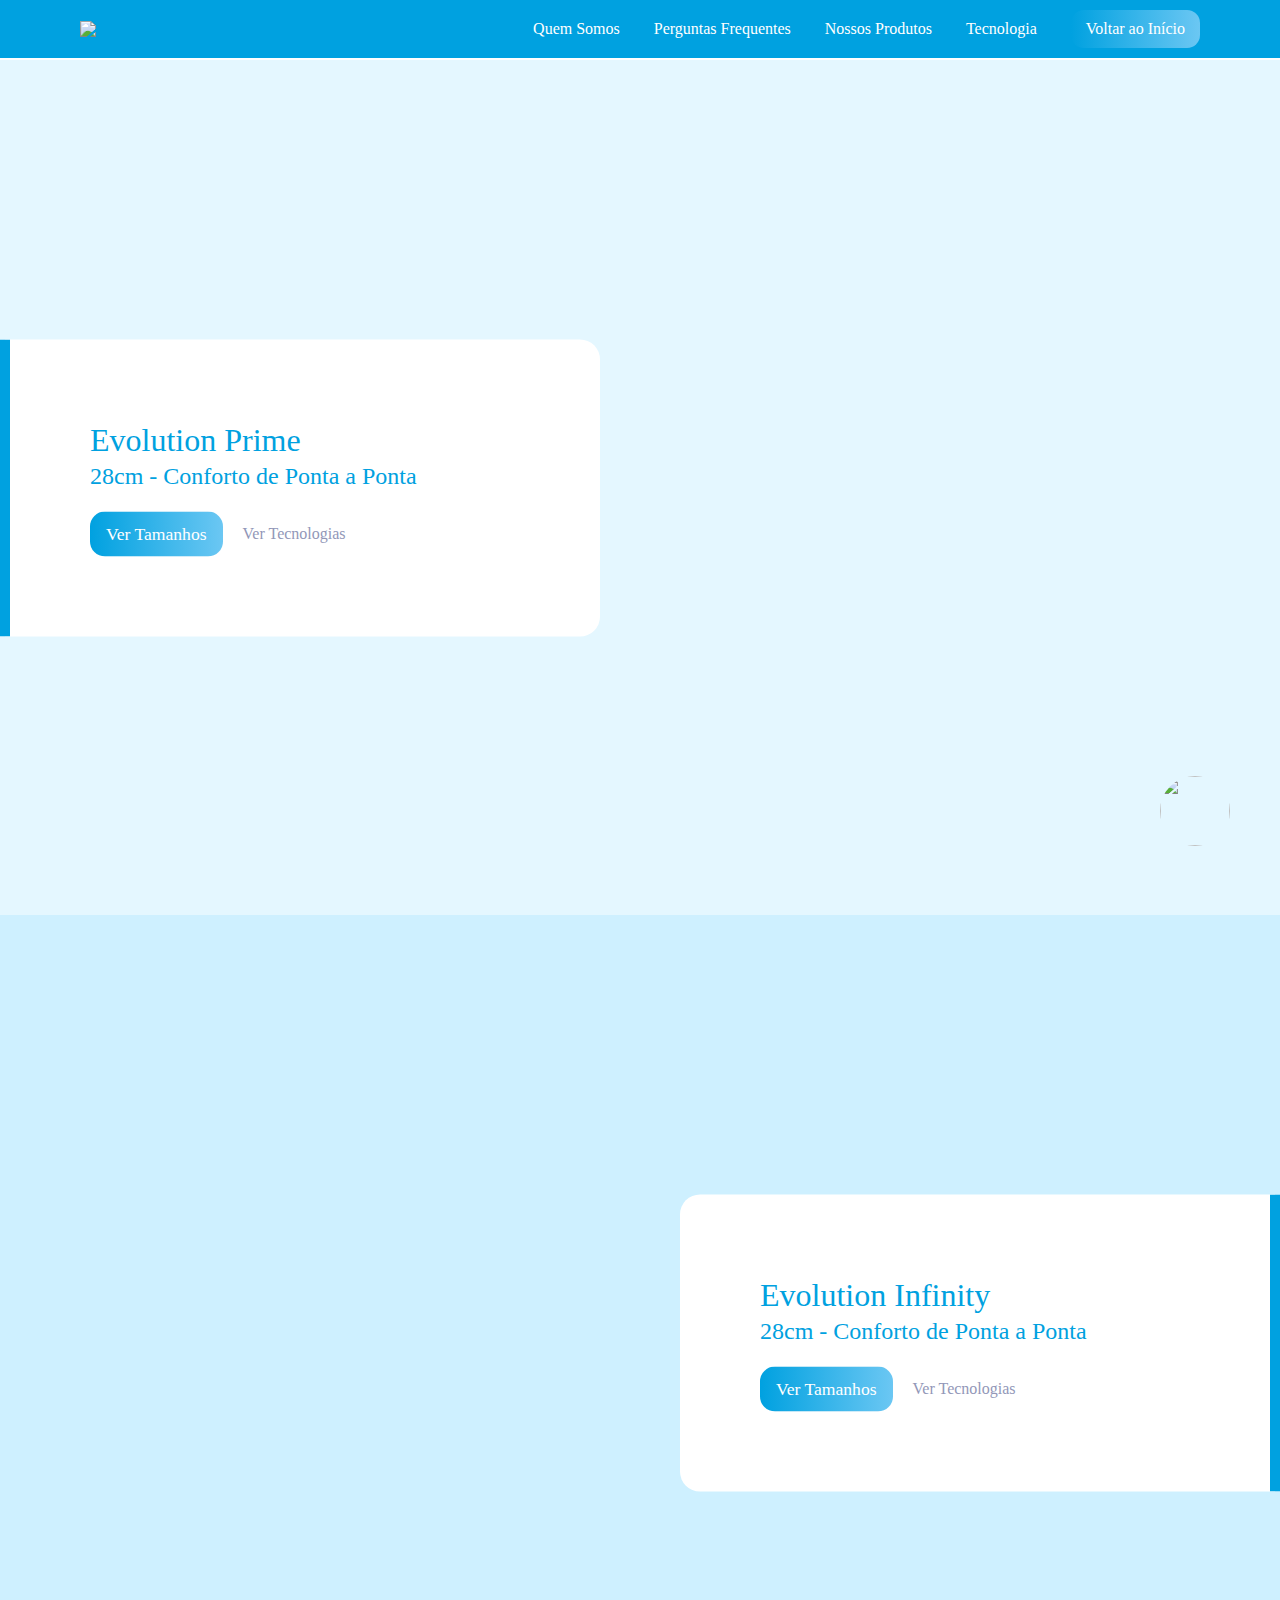
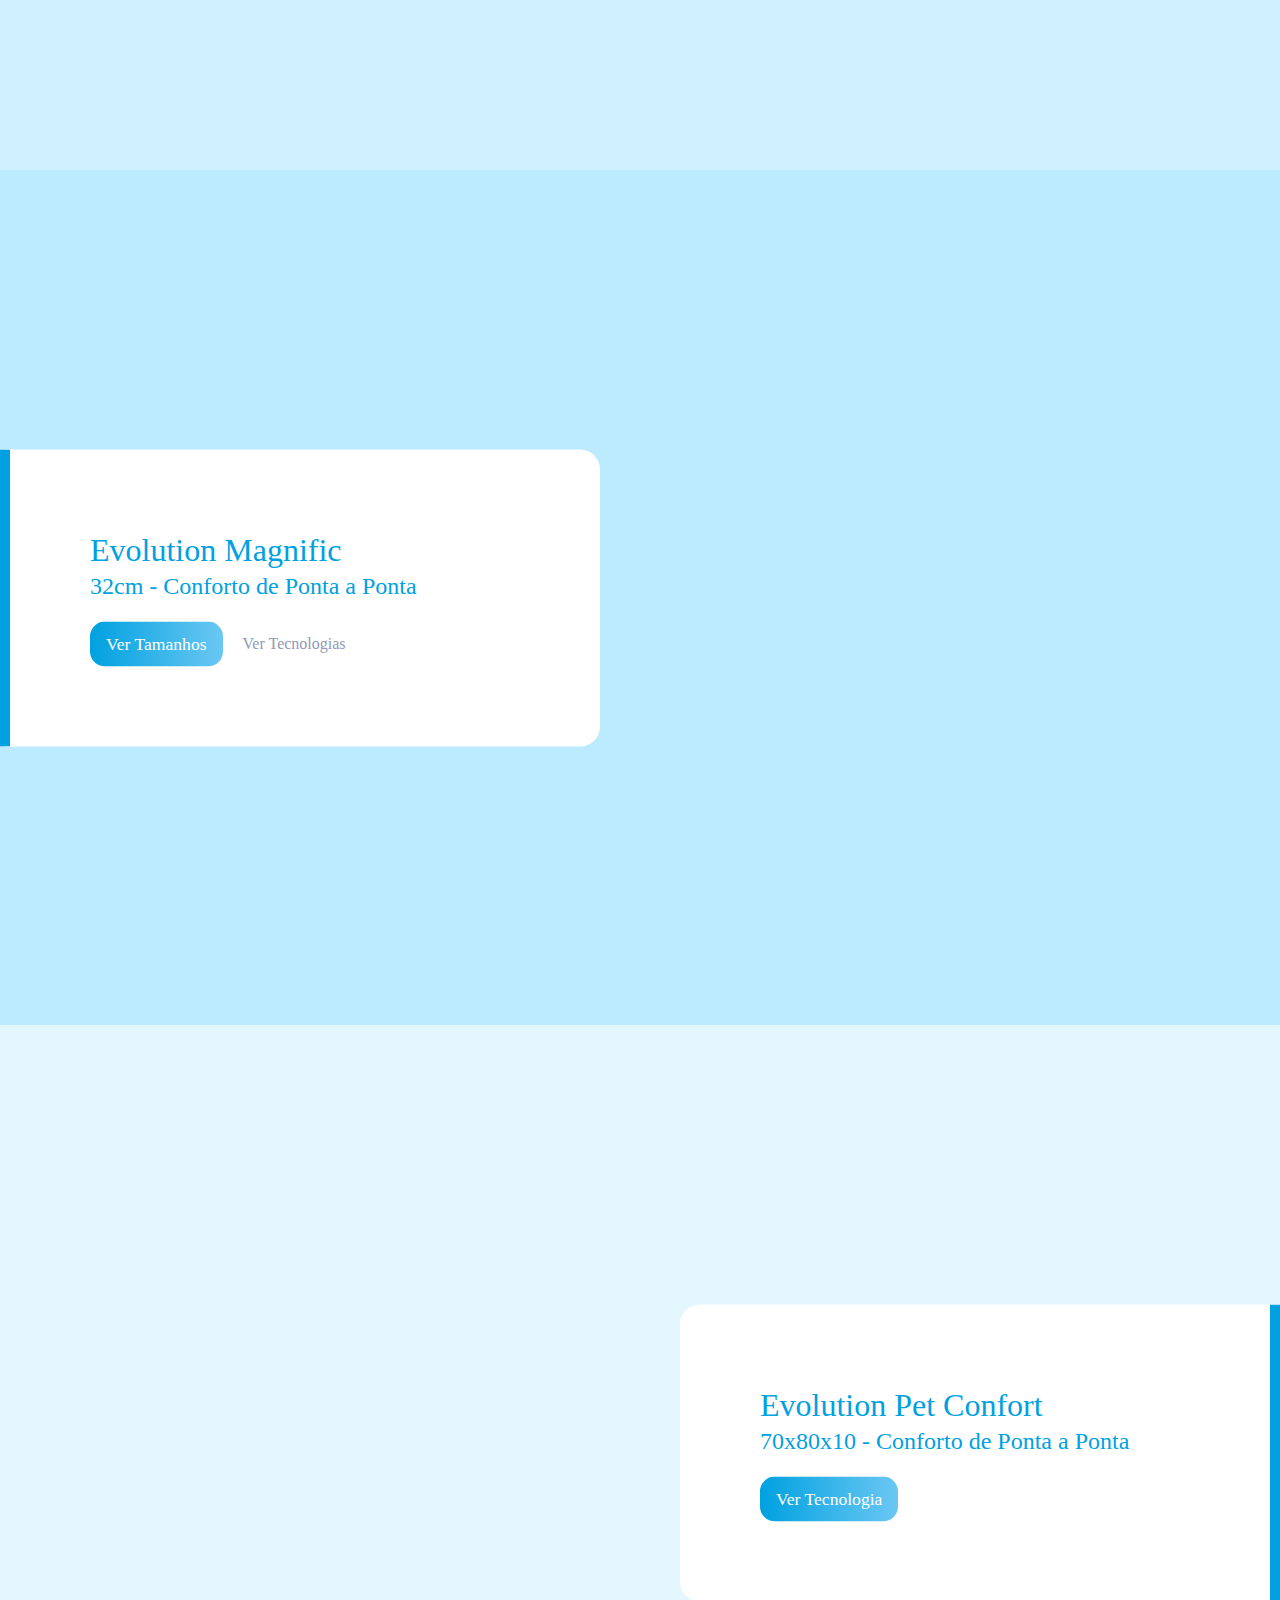
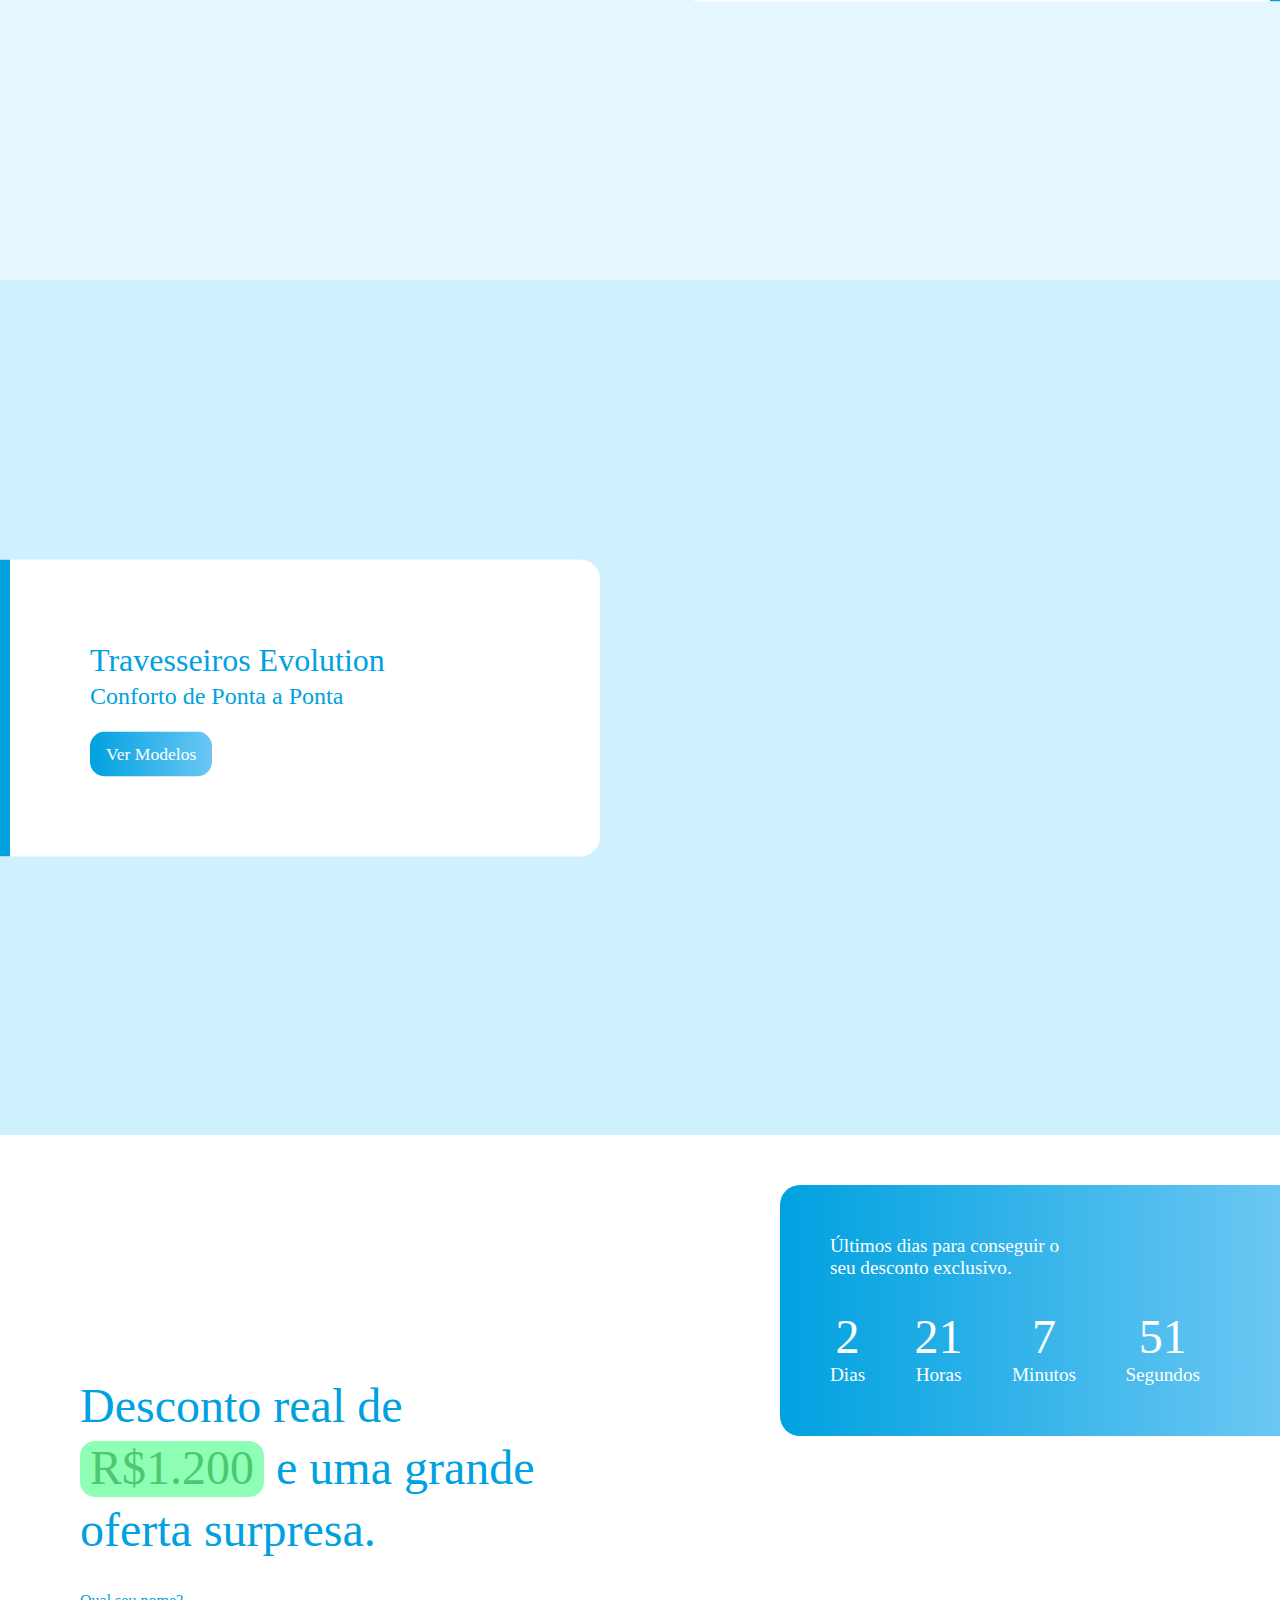
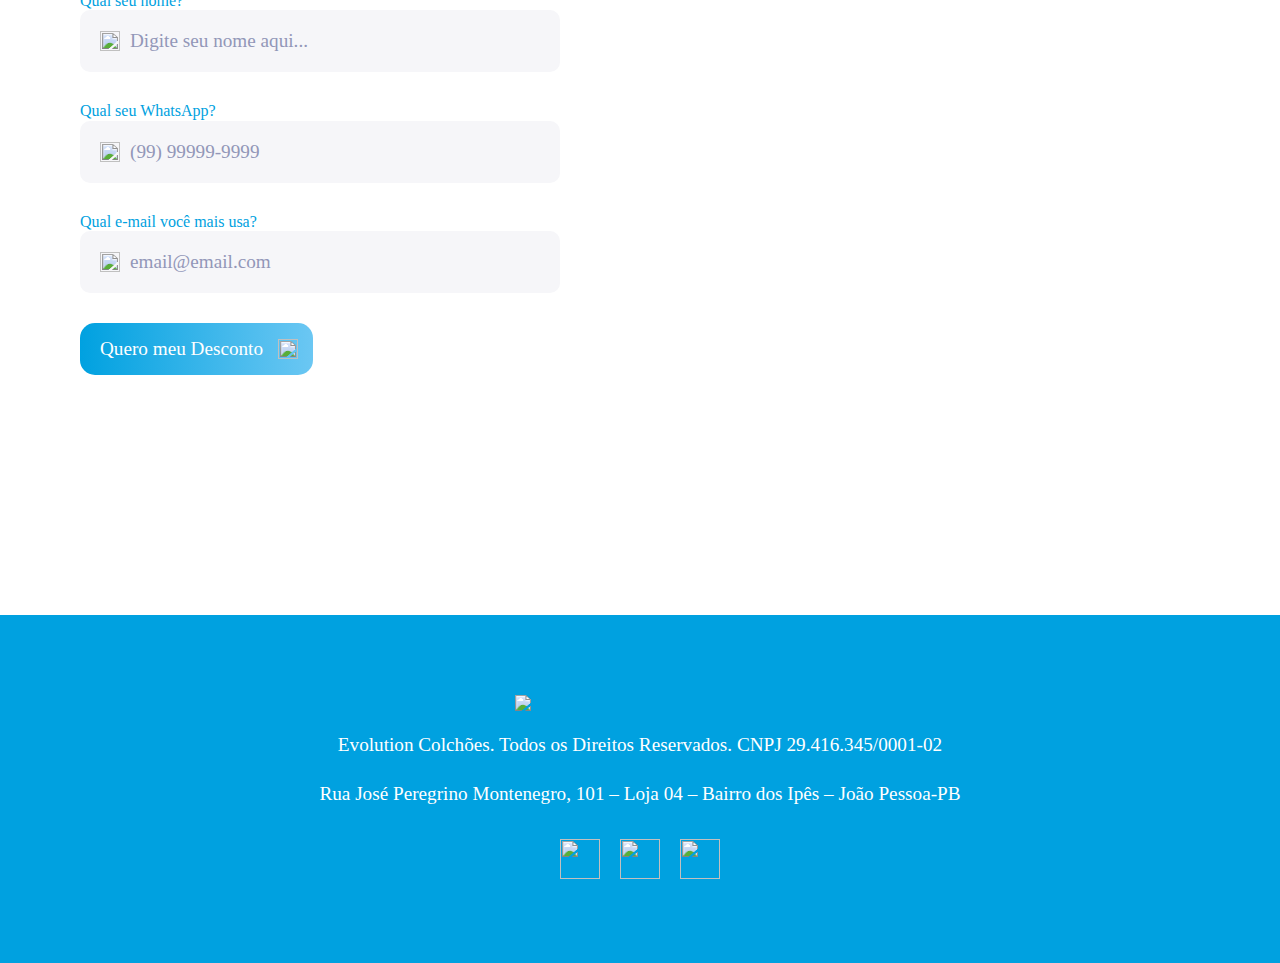
==== nossos-produtos/index.html @ d128cb2e "VERSÃO BETA 1.0" ====
<!DOCTYPE html>
<html lang="pt-br">
<head>
  <meta charset="UTF-8">
  <meta name="viewport" content="width=device-width, initial-scale=1.0">

  <!-- Title -->
  <title>Produtos Evolution Colchões</title>
  <meta property="og:title" content="Produtos Evolution Colchões">

  <!-- Description -->
  <meta name="description" content="Tenha a melhor noite de sono, de forma prazerosa e confortável, em um autêntico colchão terapêutico, com qualidade, tecnologia e preço justo.">
  <meta itemprop="description" content="Tenha a melhor noite de sono, de forma prazerosa e confortável, em um autêntico colchão terapêutico, com qualidade, tecnologia e preço justo.">
  <meta property="og:description" content="Tenha a melhor noite de sono, de forma prazerosa e confortável, em um autêntico colchão terapêutico, com qualidade, tecnologia e preço justo.">

  <!-- Theme Color Global -->
  <meta name="theme-color" content="#3B98FD">
  <meta name="msapplication-TileColor" content="#3B98FD">
  <meta name="msapplication-navbutton-color" content="#3B98FD">
  <meta name="apple-mobile-web-app-status-bar-style" content="#3B98FD">

  <!-- Favicon -->
  <link rel="apple-touch-icon" sizes="57x57" href="https://arquivos-evolution.nyc3.digitaloceanspaces.com/favicons/apple-touch-icon-57x57.png">
  <link rel="apple-touch-icon" sizes="60x60" href="https://arquivos-evolution.nyc3.digitaloceanspaces.com/favicons/apple-touch-icon-60x60.png">
  <link rel="apple-touch-icon" sizes="72x72" href="https://arquivos-evolution.nyc3.digitaloceanspaces.com/favicons/apple-touch-icon-72x72.png">
  <link rel="apple-touch-icon" sizes="76x76" href="https://arquivos-evolution.nyc3.digitaloceanspaces.com/favicons/apple-touch-icon-76x76.png">
  <link rel="apple-touch-icon" sizes="114x114" href="https://arquivos-evolution.nyc3.digitaloceanspaces.com/favicons/apple-touch-icon-114x114.png">
  <link rel="apple-touch-icon" sizes="120x120" href="https://arquivos-evolution.nyc3.digitaloceanspaces.com/favicons/apple-touch-icon-120x120.png">
  <link rel="apple-touch-icon" sizes="144x144" href="https://arquivos-evolution.nyc3.digitaloceanspaces.com/favicons/apple-touch-icon-144x144.png">
  <link rel="apple-touch-icon" sizes="152x152" href="https://arquivos-evolution.nyc3.digitaloceanspaces.com/favicons/apple-touch-icon-152x152.png">
  <link rel="apple-touch-icon" sizes="180x180" href="https://arquivos-evolution.nyc3.digitaloceanspaces.com/favicons/apple-touch-icon-180x180.png">
  <link rel="icon" type="image/png" sizes="32x32" href="https://arquivos-evolution.nyc3.digitaloceanspaces.com/favicons/favicon-32x32.png">
  <link rel="icon" type="image/png" sizes="194x194" href="https://arquivos-evolution.nyc3.digitaloceanspaces.com/favicons/favicon-194x194.png">
  <link rel="icon" type="image/png" sizes="192x192" href="https://arquivos-evolution.nyc3.digitaloceanspaces.com/favicons/android-chrome-192x192.png">
  <link rel="icon" type="image/png" sizes="16x16" href="https://arquivos-evolution.nyc3.digitaloceanspaces.com/favicons/favicon-16x16.png">
  <link rel="manifest" href="./assets/docs/site.webmanifest">
  <link rel="mask-icon" href="https://arquivos-evolution.nyc3.digitaloceanspaces.com/favicons/safari-pinned-tab.svg" color="#2EC9D4">
  <link rel="shortcut icon" href="https://arquivos-evolution.nyc3.digitaloceanspaces.com/favicons/favicon.ico">
  <meta name="msapplication-config" content="https://arquivos-evolution.nyc3.digitaloceanspaces.com/favicons/browserconfig.xml">

  <!-- Share Image URL -->
  <meta name="image" content="https://arquivos-evolution.nyc3.digitaloceanspaces.com/favicons/share.png">
  <meta itemprop="image" content="https://arquivos-evolution.nyc3.digitaloceanspaces.com/favicons/share.png">
  <meta property="og:image" content="https://arquivos-evolution.nyc3.digitaloceanspaces.com/favicons/share.png">

  <!-- Site Name -->
  <meta name="author" content="Evolution Colchões">
  <meta itemprop="name" content="Evolution Colchões">
  <meta name="article:author" content="Evolution Colchões">
  <meta name="application-name" content="Evolution Colchões">
  <meta property="og:site_name" content="Evolution Colchões">
  <meta name="apple-mobile-web-app-title" content="Evolution Colchões">

  <!-- Share Image Size -->
  <meta property="og:locale" content="pt_BR">
  <meta property="og:image:type" content="image/png">
  <meta property="og:image:width" content="1920">
  <meta property="og:image:height" content="1080">
  <meta property="og:type" content="website">
  <meta property="og:card" content="summary_large_image">

  <!-- Site URL -->
  <link rel="canonical" href="https://evolutioncolchoes.com.br">
  <meta property="og:url" content="https://evolutioncolchoes.com.br">

  <!-- CSS imports -->
  <link href="../assets/css/pages/nossos-produtos/nossos-produtos.css" rel="stylesheet">

</head>
<body>

  <!-- Whatsapp Button -->
  <button class="whatsapp" data-url-externa="https://api.whatsapp.com/send?1=pt_BR&phone=5511952902003"><img src="https://arquivos-evolution.nyc3.digitaloceanspaces.com/pages/index/whatsapp-verde.svg"></button>


  <!-- navbar -->
  <nav>
    <img class="logo" src="https://arquivos-evolution.nyc3.digitaloceanspaces.com/pages/index/evolution-colchoes-logo.svg">
    <div class="opcoes" name="opcoes">
      <button type="button" data-url-interna="/quem-somos">Quem Somos</button>
      <button type="button" data-url-interna="/perguntas-frequentes">Perguntas Frequentes</button>
      <button type="button" data-url-interna="/nossos-produtos">Nossos Produtos</button>
      <button type="button" data-url-interna="/tecnologia">Tecnologia</button>
      <button type="button" data-url-interna="/" class="destaque">Voltar ao Início</button>
    </div>
    <img class="menu" name="menu" src="https://arquivos-evolution.nyc3.digitaloceanspaces.com/pages/index/icone-menu-branco.svg">
  </nav>


  <!-- header -->
  <header class="um" name="prime">
    <div class="quadro esquerda">
      <h2>Evolution <span>Prime</span></h2>
      <h3>28cm - Conforto de Ponta a Ponta</h3>
      <div class="botoes">
        <button class="destaque" type="button" name="abrir">Ver Tamanhos</button>
        <button class="normal" type="button" data-url-externa="/tecnologia">Ver Tecnologias</button>
      </div>
    </div>
    <img src="https://arquivos-evolution.nyc3.digitaloceanspaces.com/pages/index/colchao-prime.png"> 
    <!-- Modal -->
    <div class="modal" name="modal">
      <div class="conteudo">
        <button type="button" name="fechar">Fechar Quadro</button>
        <div class="tabela">
          <div class="coluna menor">
            <h3>Tipo</h3>
            <p>Solteiro</p>
            <p>Casal</p>
            <p>Queen</p>
            <p>King</p>
          </div>
          <div class="coluna">
            <h3>Tamanho</h3>
            <p>88 x 1.88</p>
            <p>1.38 x 1.88</p>
            <p>1.58 x 1.98</p>
            <p>1.93 x 2.03</p>
          </div>
          <div class="coluna menor">
            <h3>Código</h3>
            <p>0061/</p>
            <p>0012/</p>
            <p>0032/</p>
            <p>0562/</p>
          </div>
        </div>
      </div>
    </div>
  </header>


  <!-- header -->
  <header class="dois" name="infinity">
    <div class="quadro direita">
      <h2>Evolution <span>Infinity</span></h2>
      <h3>28cm - Conforto de Ponta a Ponta</h3>
      <div class="botoes">
        <button class="destaque" type="button" name="abrir">Ver Tamanhos</button>
        <button class="normal" type="button" data-url-externa="/tecnologia">Ver Tecnologias</button>
      </div>
    </div>
    <img data-src="https://arquivos-evolution.nyc3.digitaloceanspaces.com/pages/index/colchao-infinity.png"> 
    <!-- Modal -->
    <div class="modal" name="modal">
      <div class="conteudo">
        <button type="button" name="fechar">Fechar Quadro</button>
        <div class="tabela">
          <div class="coluna menor">
            <h3>Tipo</h3>
            <p>Solteiro</p>
            <p>Casal</p>
            <p>Queen</p>
            <p>King</p>
          </div>
          <div class="coluna">
            <h3>Tamanho</h3>
            <p>88 x 1.88</p>
            <p>1.38 x 1.88</p>
            <p>1.58 x 1.98</p>
            <p>1.93 x 2.03</p>
          </div>
          <div class="coluna menor">
            <h3>Código</h3>
            <p>0061/</p>
            <p>0012/</p>
            <p>0032/</p>
            <p>0562/</p>
          </div>
        </div>
      </div>
    </div> 
  </header>


  <!-- header -->
  <header class="tres" name="magnific">
    <div class="quadro esquerda">
      <h2>Evolution <span>Magnific</span></h2>
      <h3>32cm - Conforto de Ponta a Ponta</h3>
      <div class="botoes">
        <button class="destaque" type="button" name="abrir">Ver Tamanhos</button>
        <button class="normal" type="button" data-url-externa="/tecnologia">Ver Tecnologias</button>
      </div>
    </div>
    <img data-src="https://arquivos-evolution.nyc3.digitaloceanspaces.com/pages/index/colchao-magnific.png"> 
    <!-- Modal -->
    <div class="modal" name="modal">
      <div class="conteudo">
        <button type="button" name="fechar">Fechar Quadro</button>
        <div class="tabela">
          <div class="coluna menor">
            <h3>Tipo</h3>
            <p>Solteiro</p>
            <p>Casal</p>
            <p>Queen</p>
            <p>King</p>
          </div>
          <div class="coluna">
            <h3>Tamanho</h3>
            <p>88 x 1.88</p>
            <p>1.38 x 1.88</p>
            <p>1.58 x 1.98</p>
            <p>1.93 x 2.03</p>
          </div>
          <div class="coluna menor">
            <h3>Código</h3>
            <p>0061/</p>
            <p>0012/</p>
            <p>0032/</p>
            <p>0562/</p>
          </div>
        </div>
      </div>
    </div> 
  </header>


  <!-- header -->
  <header class="quatro" name="pet">
    <div class="quadro direita">
      <h2>Evolution <span>Pet Confort</span></h2>
      <h3>70x80x10 - Conforto de Ponta a Ponta</h3>
      <div class="botoes">
        <button class="destaque" type="button" name="abrir">Ver Tecnologia</button>
      </div>
    </div>
    <img data-src="https://arquivos-evolution.nyc3.digitaloceanspaces.com/pages/index/colchao-pet.png"> 
    <!-- Modal -->
    <div class="modal" name="modal">
      <div class="conteudo">
        <button type="button" name="fechar">Fechar Quadro</button>
        <div class="texto">
          <h3>Pet Confort</h3>
          <p>Altamente recomendado para cães e gatos com mais de 2 ou 3 anos de vida, o colchão tecnológico PET da Evolution conta com o perfilado rabatan, infravermelho longo e as pastilhas de terapia magnética.</p>
          <p>Principais Benefícios:</p>
          <p>– Proporciona um conforto especial</p>
          <p>– Contribui para ativar a circulação do sangue</p>
          <p>– Age como anti-inflamatório natural</p>
          <p>– Conta com um tratamento especial anti ácaros e fungos</p>
          <p>– Contribui para musculatura e mobilidade</p>
        </div>
      </div>
    </div> 
  </header>


  <!-- header -->
  <header class="cinco" name="travesseiro">
    <div class="quadro esquerda">
      <h2>Travesseiros <span>Evolution</span></h2>
      <h3>Conforto de Ponta a Ponta</h3>
      <div class="botoes">
        <button class="destaque" type="button" name="abrir">Ver Modelos</button>
      </div>
    </div>
    <img data-src="https://arquivos-evolution.nyc3.digitaloceanspaces.com/pages/index/colchao-travesseiros.png"> 
    <!-- Modal -->
    <div class="modal" name="modal">
      <div class="conteudo">
        <button type="button" name="fechar">Fechar Quadro</button>
        <div class="texto">
          <img class="fotinha" data-src="https://arquivos-evolution.nyc3.digitaloceanspaces.com/pages/index/travesseiro-viscoelastico.png">
          <h3>Viscoelástico Cervical</h3>
          <p>O travesseiro viscoelástico cervical possui um anatômico para melhor acomodação da cabeça. Seus pontos de relaxamento imitam dedos simulam uma massagem.</p>
          <img class="fotinha" data-src="https://arquivos-evolution.nyc3.digitaloceanspaces.com/pages/index/travesseiro-viscolatex.png">
          <h3>Viscolatex</h3>
          <p>O travesseiro viscolatex possui alta resiliência e suporte de peso. Uma ótima opção para quem busca flexibilidade e conforto, por conter partículas de gel, não permite que absorva o calor do corpo.</p>
          <img class="fotinha" data-src="https://arquivos-evolution.nyc3.digitaloceanspaces.com/pages/index/travesseiro-multicamadas.png">
          <h3>Multi Camadas</h3>
          <p>Além de ser super confortável, o travesseiro multi camadas foi projetado com camadas internas que facilitam o usuário chegar na altura desejada.</p>
          <img class="fotinha" data-src="https://arquivos-evolution.nyc3.digitaloceanspaces.com/pages/index/travesseiro-basicsoft.png">
          <h3>Basic Soft</h3>
          <p>O travesseiro basic-soft é perfeito para aqueles que gostam de um travesseiro um pouco mais firme. Com acabamento mais básico porém ainda mantendo sua alta tecnologia para entregar um conforto extremo nas noites.</p>
        </div>
      </div>
    </div> 
  </header>


  <!-- section > -->
  <section class="formulario2" name="formulario2" id="formulario2">
    <!-- texto -->
    <div class="texto">
      <h2>Desconto real de <span>R$1.200</span> e uma grande oferta surpresa.</h2>
      <!-- Form -->
      <form action="https://evolutioncolchoes.us1.list-manage.com/subscribe/post?u=8d9a528542e42ee32735955de&amp;id=d7163b7b4b" method="post" id="mc-embedded-subscribe-form" name="mc-embedded-subscribe-form" class="validate" target="_blank" novalidate>
        <!-- Nome -->
        <label>Qual seu nome?</label>
        <div class="input">
          <img src="https://arquivos-evolution.nyc3.digitaloceanspaces.com/pages/index/icone-usuario-cinza.svg">
          <input spellcheck="false" type="text" value="" name="FNAME" class="" id="mce-FNAME" placeholder="Digite seu nome aqui...">
        </div>
        <!-- Whatsapp -->
        <label>Qual seu WhatsApp?</label>
        <div class="input">
          <img src="https://arquivos-evolution.nyc3.digitaloceanspaces.com/pages/index/icone-whatsapp-cinza.svg">
          <input spellcheck="false" type="text" value="" name="LNAME" class="" id="mce-LNAME" placeholder="(99) 99999-9999">
        </div>
        <!-- Email -->
        <label>Qual e-mail você mais usa?</label>
        <div class="input">
          <img src="https://arquivos-evolution.nyc3.digitaloceanspaces.com/pages/index/icone-email-cinza.svg">
          <input spellcheck="false" type="email" value="" name="EMAIL" class="required email" id="mce-EMAIL" placeholder="email@email.com">
        </div>
        <!-- Respostas -->
        <div id="mce-responses" class="clear">
          <div class="response" id="mce-error-response" style="display:none"></div>
          <div class="response" id="mce-success-response" style="display:none"></div>
        </div>    
        <!-- ID form -->
        <div style="position: absolute; left: -5000px;" aria-hidden="true">
          <input type="text" name="b_8d9a528542e42ee32735955de_d7163b7b4b" tabindex="-1" value="">
        </div>
        <!-- Button Enviar -->
        <div class="clear">
          <img src="https://arquivos-evolution.nyc3.digitaloceanspaces.com/pages/index/icone-seta-direita-branco.svg">
          <input type="submit" value="Quero meu Desconto" name="subscribe" id="mc-embedded-subscribe" class="button">
        </div>
      </form>
    </div>
    <!-- imagem -->
    <div class="imagem">
      <div class="temporizador">
        <h2>Últimos dias para <span>conseguir o seu desconto</span> exclusivo.</h2>
        <div class="informacoes">
          <div class="parte">
            <h3>2</h3>
            <p>Dias</p>
          </div>
          <div class="parte">
            <h3>21</h3>
            <p>Horas</p>
          </div>
          <div class="parte">
            <h3>7</h3>
            <p>Minutos</p>
          </div>
          <div class="parte">
            <h3>51</h3>
            <p>Segundos</p>
          </div>
        </div>
      </div>
      <img class="controle" data-src="https://arquivos-evolution.nyc3.digitaloceanspaces.com/pages/index/controle-1.png"> 
    </div>
  </section>


  <!-- footer -->
  <footer>
    <img src="https://arquivos-evolution.nyc3.digitaloceanspaces.com/pages/index/evolution-colchoes-logo.svg">
    <p>Evolution Colchões. Todos os Direitos Reservados. CNPJ 29.416.345/0001-02</p>
    <p>Rua José Peregrino Montenegro, 101 – Loja 04 – Bairro dos Ipês – João Pessoa-PB</p>
    <div class="botoes">
      <button type="button" data-url-externa="https://www.facebook.com/EvolutionColchoes"><img src="https://arquivos-evolution.nyc3.digitaloceanspaces.com/pages/index/icone-facebook-branco.svg"></button>
      <button type="button" data-url-externa="https://www.instagram.com/evolutioncolchoes"><img src="https://arquivos-evolution.nyc3.digitaloceanspaces.com/pages/index/icone-instagram-branco.svg"></button>
      <button type="button" data-url-externa="callto:08321776181"><img src="https://arquivos-evolution.nyc3.digitaloceanspaces.com/pages/index/icone-telefone-branco.svg"></button>
    </div>
  </footer>

  <!-- JS imports -->
  <script src="../assets/js/global/global.js"></script>
  <script src="../assets/js/global/nav.js"></script>
  <script src="../assets/js/pages/nossos-produtos/header.js"></script>

</body>
</html>
---- assets/css/pages/nossos-produtos/nossos-produtos.css ----
/*

NOSSOS PRODUTOS

*/

@import '../../global/global.css';

/* Partials */

@import './partials/whatsapp.css';

@import './partials/header.css';
@import './partials/sectionFormulario2.css';
@import './partials/footer.css';
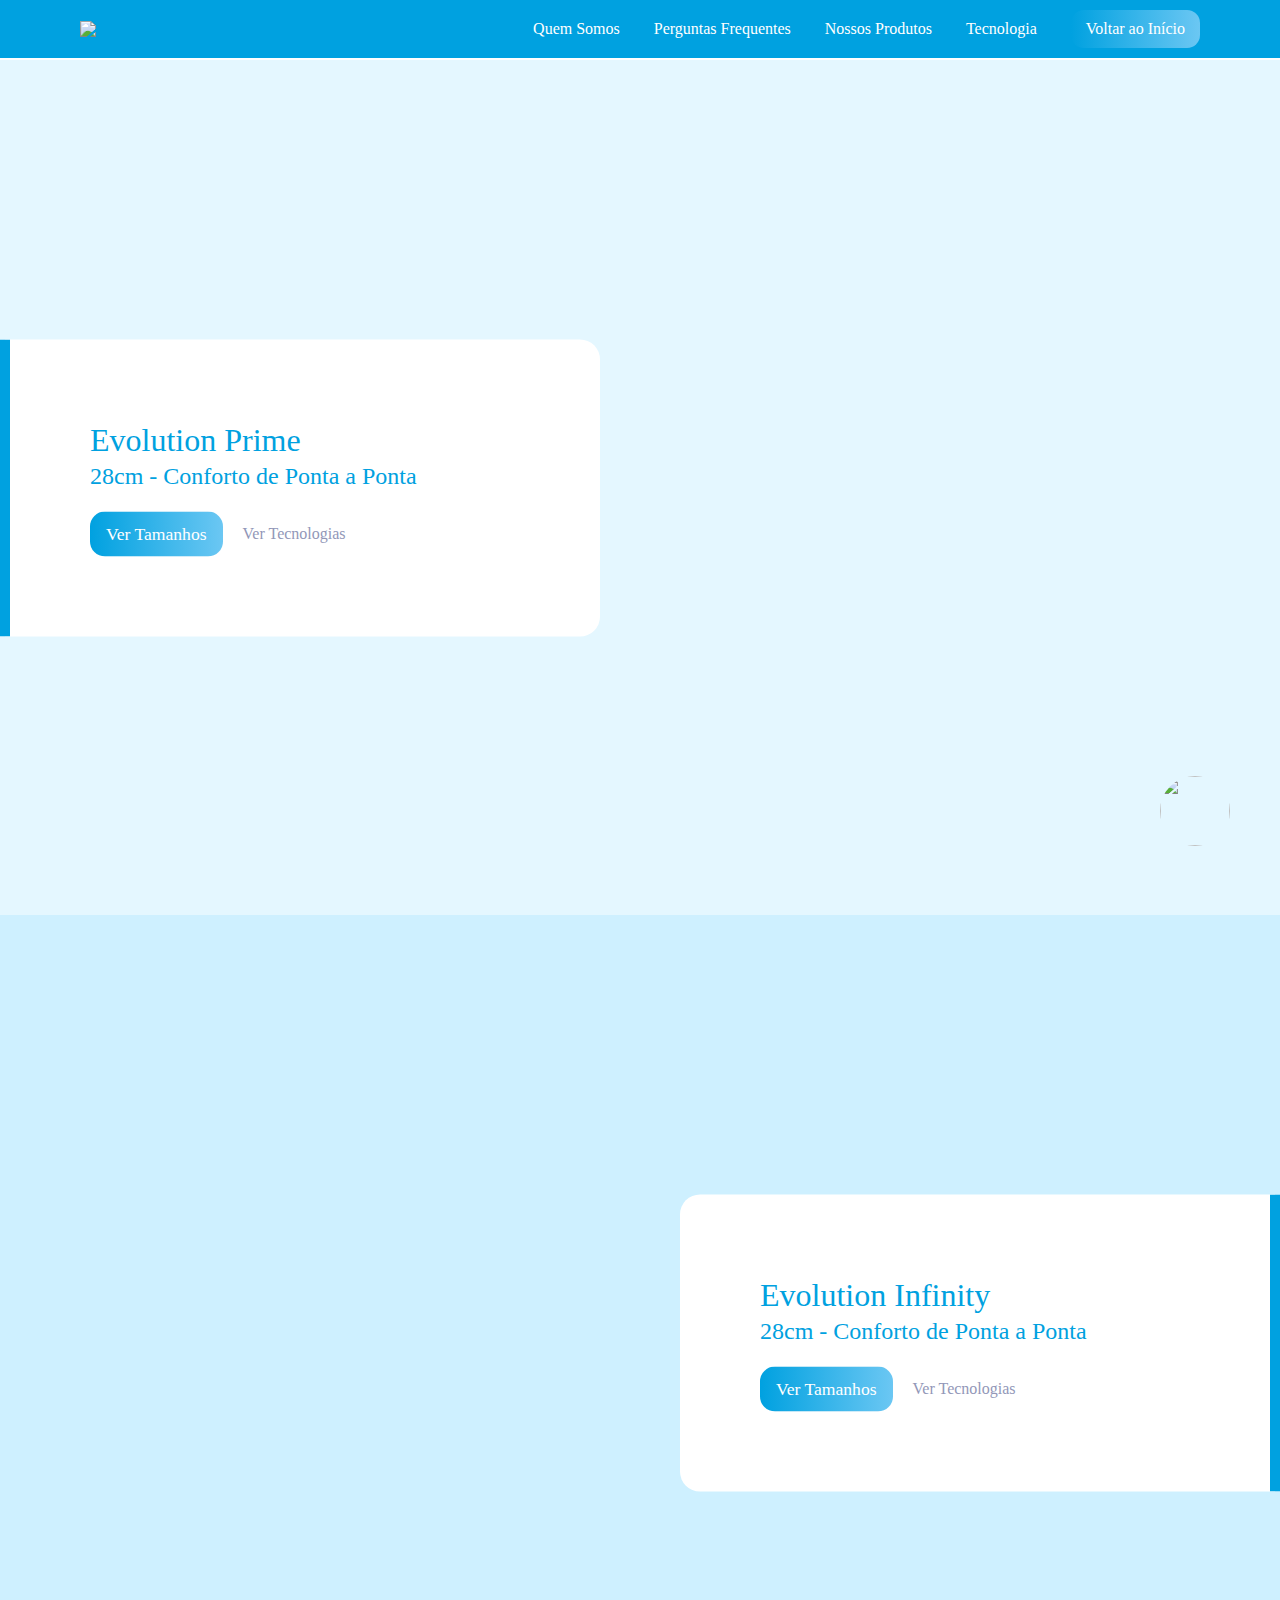
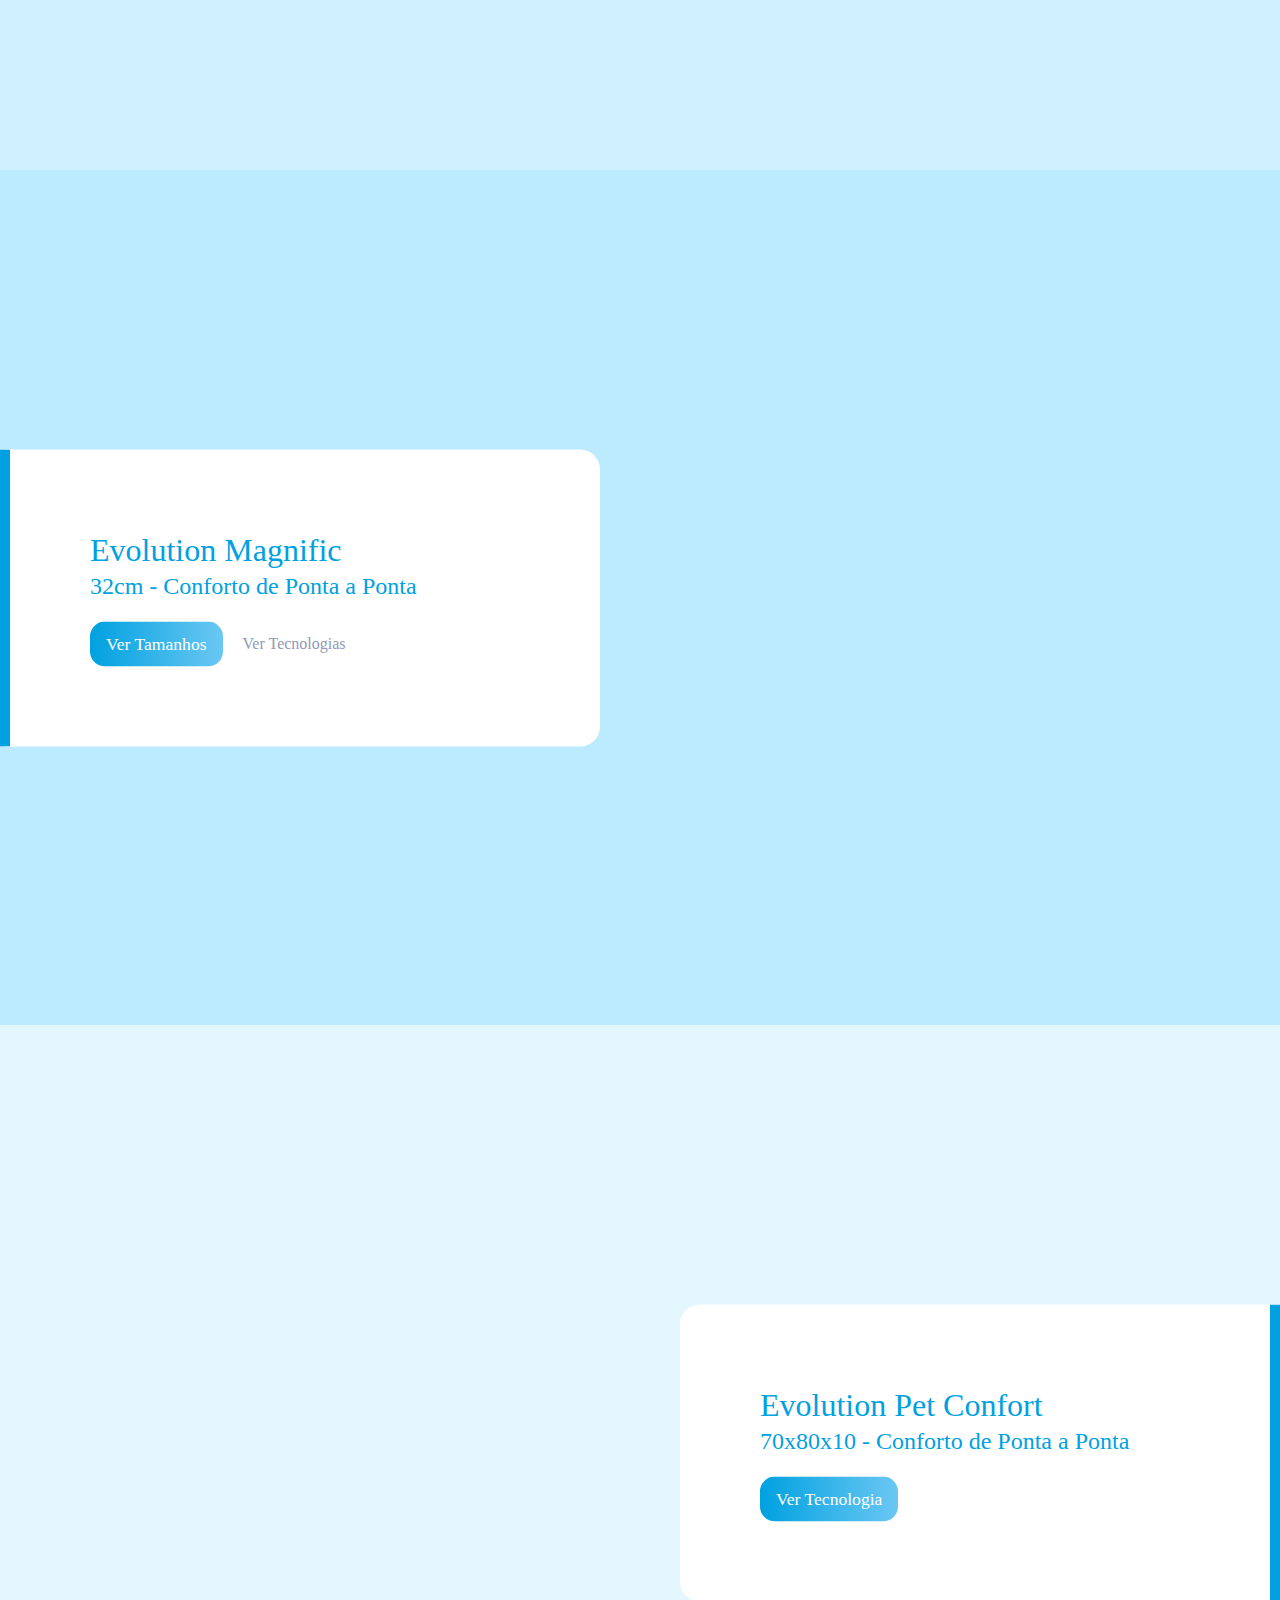
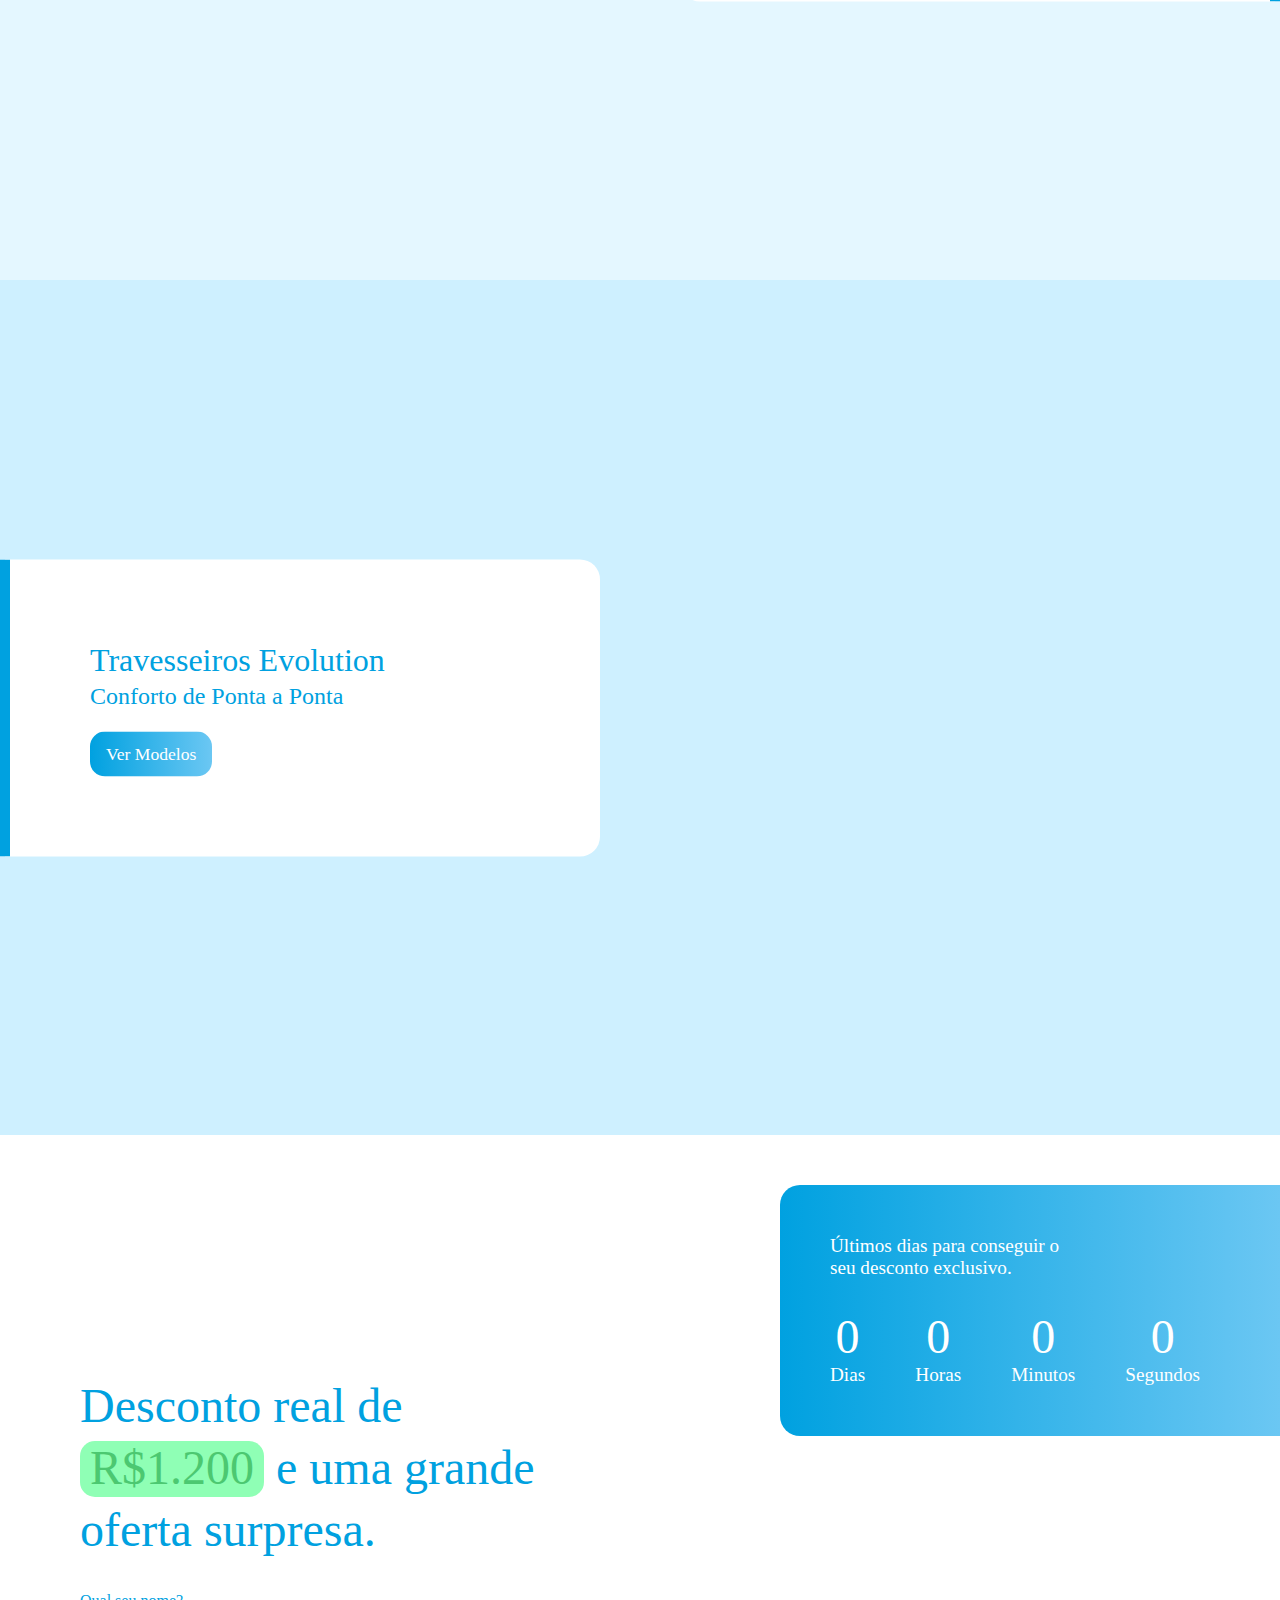
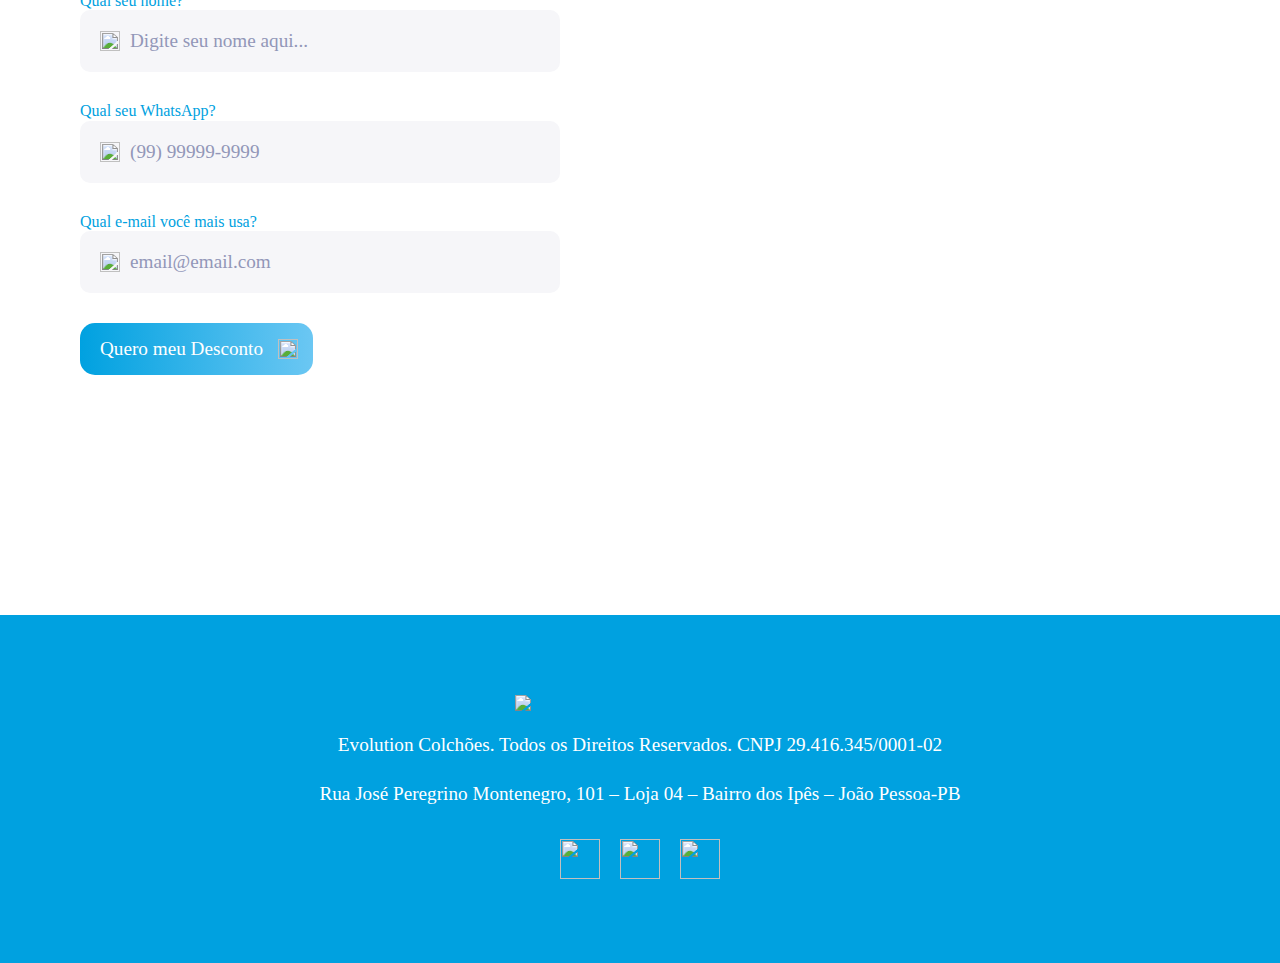
==== commit c33c675b: "Temporizador" ====
--- a/nossos-produtos/index.html
+++ b/nossos-produtos/index.html
@@ -321,27 +321,27 @@
     </div>
     <!-- imagem -->
     <div class="imagem">
-      <div class="temporizador">
+      <app-temporizador>
         <h2>Últimos dias para <span>conseguir o seu desconto</span> exclusivo.</h2>
         <div class="informacoes">
           <div class="parte">
-            <h3>2</h3>
+            <h3 name="dias">0</h3>
             <p>Dias</p>
           </div>
           <div class="parte">
-            <h3>21</h3>
+            <h3 name="horas">0</h3>
             <p>Horas</p>
           </div>
           <div class="parte">
-            <h3>7</h3>
+            <h3 name="minutos">0</h3>
             <p>Minutos</p>
           </div>
           <div class="parte">
-            <h3>51</h3>
+            <h3 name="segundos">0</h3>
             <p>Segundos</p>
           </div>
         </div>
-      </div>
+      </app-temporizador>
       <img class="controle" data-src="https://arquivos-evolution.nyc3.digitaloceanspaces.com/pages/index/controle-1.png"> 
     </div>
   </section>
@@ -362,6 +362,7 @@
   <!-- JS imports -->
   <script src="../assets/js/global/global.js"></script>
   <script src="../assets/js/global/nav.js"></script>
+  <script src="../assets/js/global/app-temporizador.js"></script>
   <script src="../assets/js/pages/nossos-produtos/header.js"></script>
 
 </body>
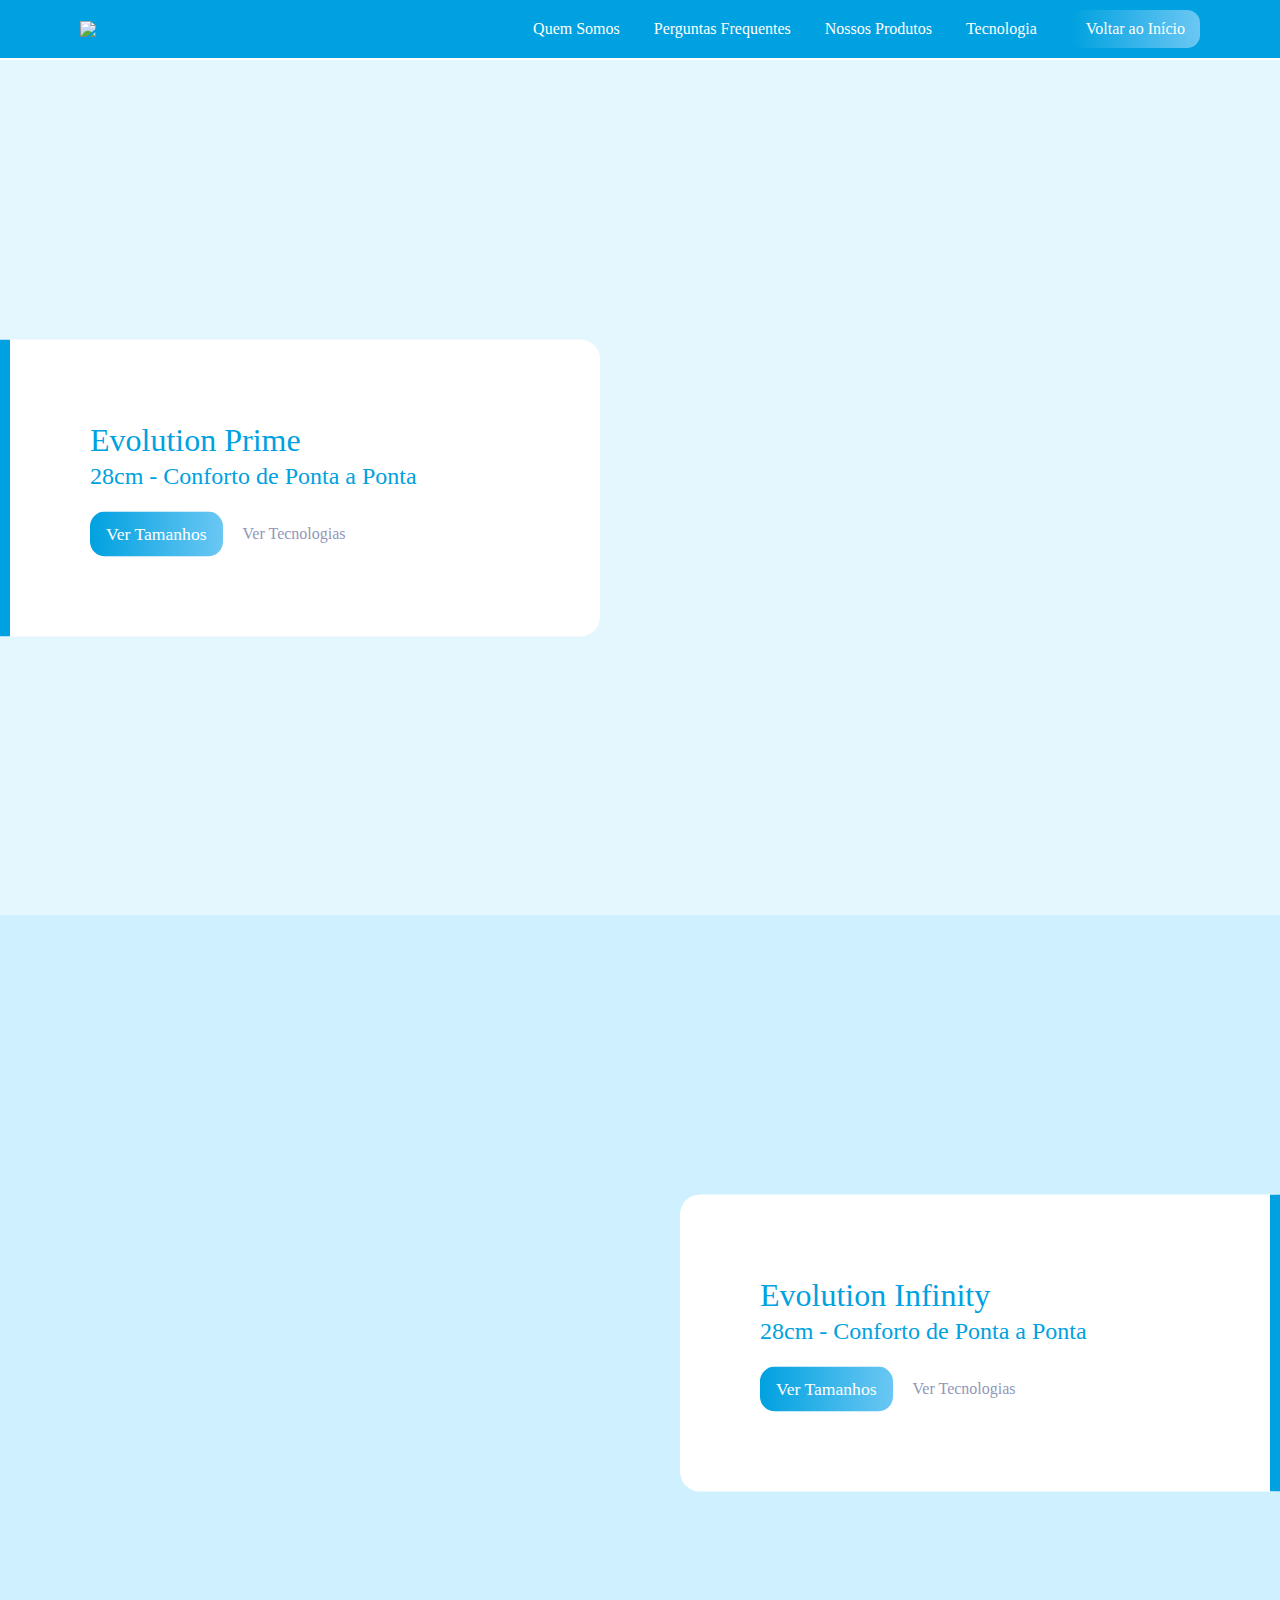
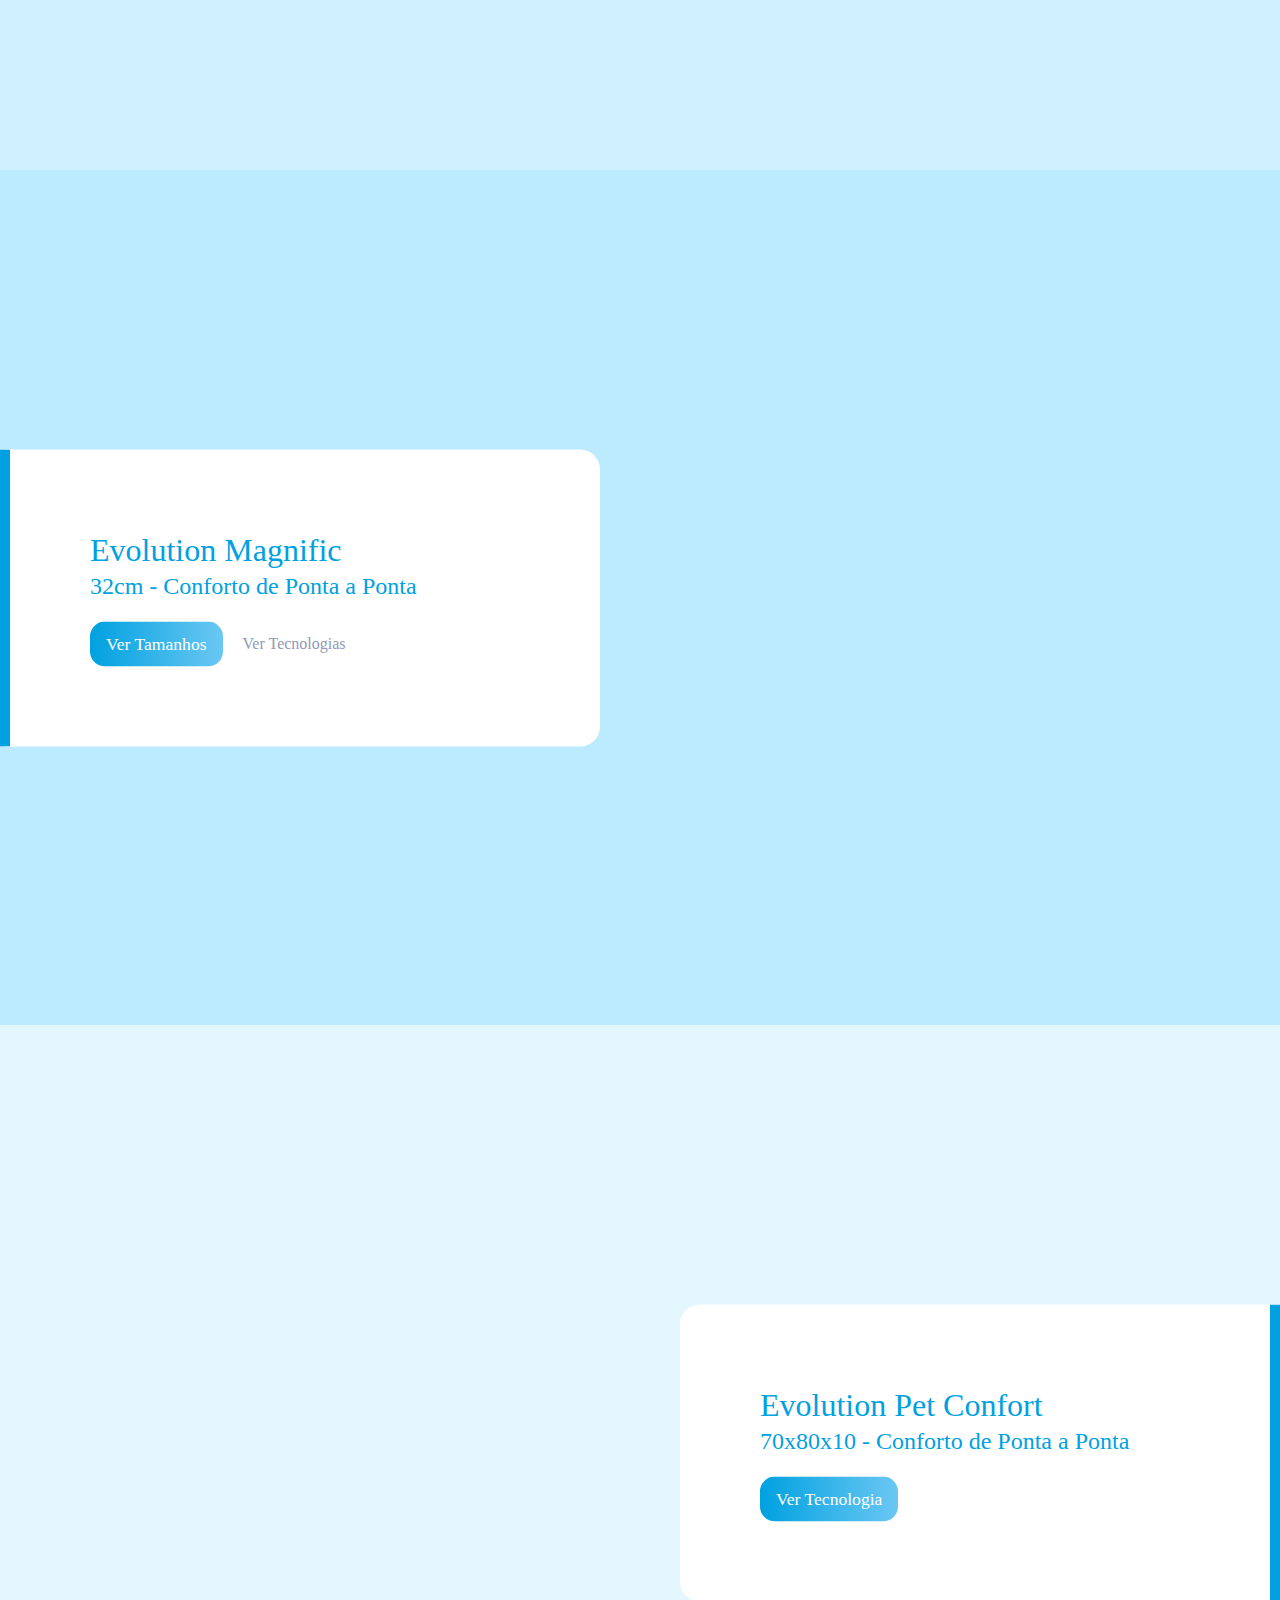
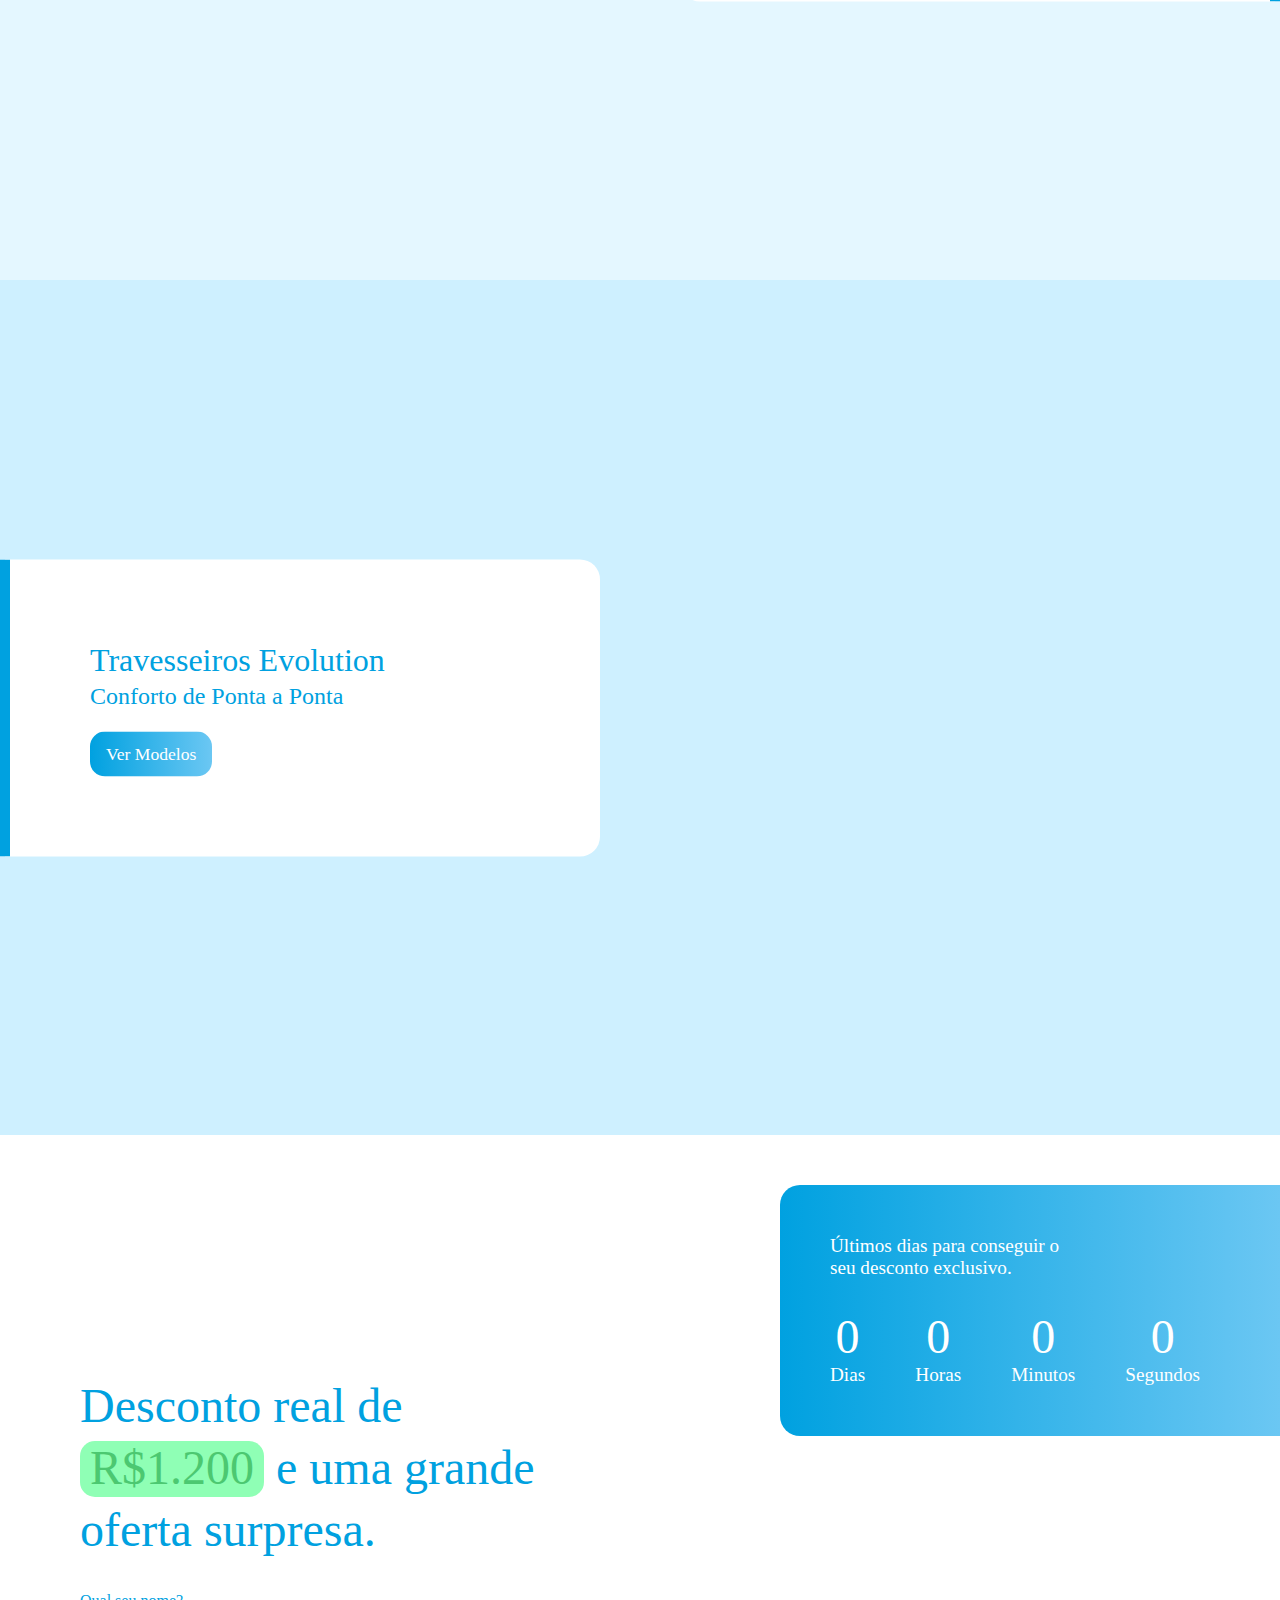
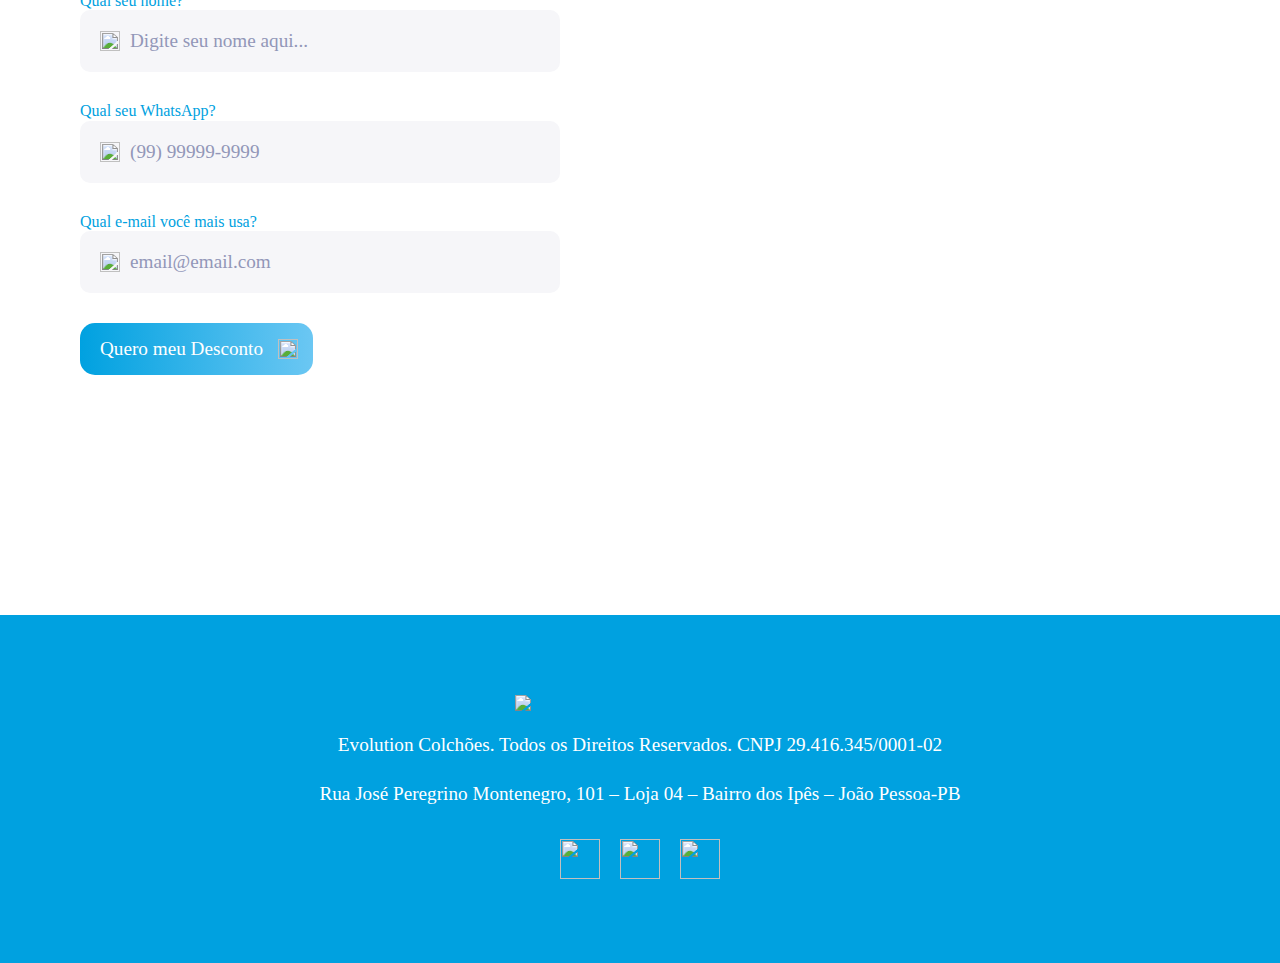
==== commit 7a5a7a54: "Botão Whats removido" ====
--- a/nossos-produtos/index.html
+++ b/nossos-produtos/index.html
@@ -67,12 +67,7 @@
   <link href="../assets/css/pages/nossos-produtos/nossos-produtos.css" rel="stylesheet">
 
 </head>
-<body>
-
-  <!-- Whatsapp Button -->
-  <button class="whatsapp" data-url-externa="https://api.whatsapp.com/send?1=pt_BR&phone=5511952902003"><img src="https://arquivos-evolution.nyc3.digitaloceanspaces.com/pages/index/whatsapp-verde.svg"></button>
-
-
+<body> 
   <!-- navbar -->
   <nav>
     <img class="logo" src="https://arquivos-evolution.nyc3.digitaloceanspaces.com/pages/index/evolution-colchoes-logo.svg">
@@ -365,5 +360,39 @@
   <script src="../assets/js/global/app-temporizador.js"></script>
   <script src="../assets/js/pages/nossos-produtos/header.js"></script>
 
+  <!-- Facebook Pixel -->
+  <script>
+    !function(f,b,e,v,n,t,s)
+    {if(f.fbq)return;n=f.fbq=function(){n.callMethod?
+    n.callMethod.apply(n,arguments):n.queue.push(arguments)};
+    if(!f._fbq)f._fbq=n;n.push=n;n.loaded=!0;n.version='2.0';
+    n.queue=[];t=b.createElement(e);t.async=!0;
+    t.src=v;s=b.getElementsByTagName(e)[0];
+    s.parentNode.insertBefore(t,s)}(window, document,'script',
+    'https://connect.facebook.net/en_US/fbevents.js');
+    fbq('init', '2837335056548661');
+    fbq('track', 'PageView');
+  </script>
+  <noscript>
+    <img height="1" width="1" style="display:none" src="https://www.facebook.com/tr?id=2837335056548661&ev=PageView&noscript=1"/>
+  </noscript>
+
+  <!-- Google Tag Manager -->
+  <script>
+    (function(w,d,s,l,i){w[l]=w[l]||[];w[l].push({'gtm.start':
+    new Date().getTime(),event:'gtm.js'});var f=d.getElementsByTagName(s)[0],
+    j=d.createElement(s),dl=l!='dataLayer'?'&l='+l:'';j.async=true;j.src=
+    'https://www.googletagmanager.com/gtm.js?id='+i+dl;f.parentNode.insertBefore(j,f);
+    })(window,document,'script','dataLayer','GTM-PZLCC2M');
+  </script>
+  <noscript>
+    <iframe src="https://www.googletagmanager.com/ns.html?id=GTM-PZLCC2M" height="0" width="0" style="display:none;visibility:hidden"></iframe>
+  </noscript>
+
+  <!-- Neurologic -->
+  <script type="text/javascript">
+    (function(n,r,l,d){try{var h=r.head||r.getElementsByTagName("head")[0],s=r.createElement("script");s.setAttribute("type","text/javascript");s.setAttribute("src",l);n.neuroleadId=d;h.appendChild(s);}catch(e){}})(window,document,"https://cdn.neurologic.com.br/neurolead/neurolead.min.js", 20906);
+  </script>
+
 </body>
 </html>
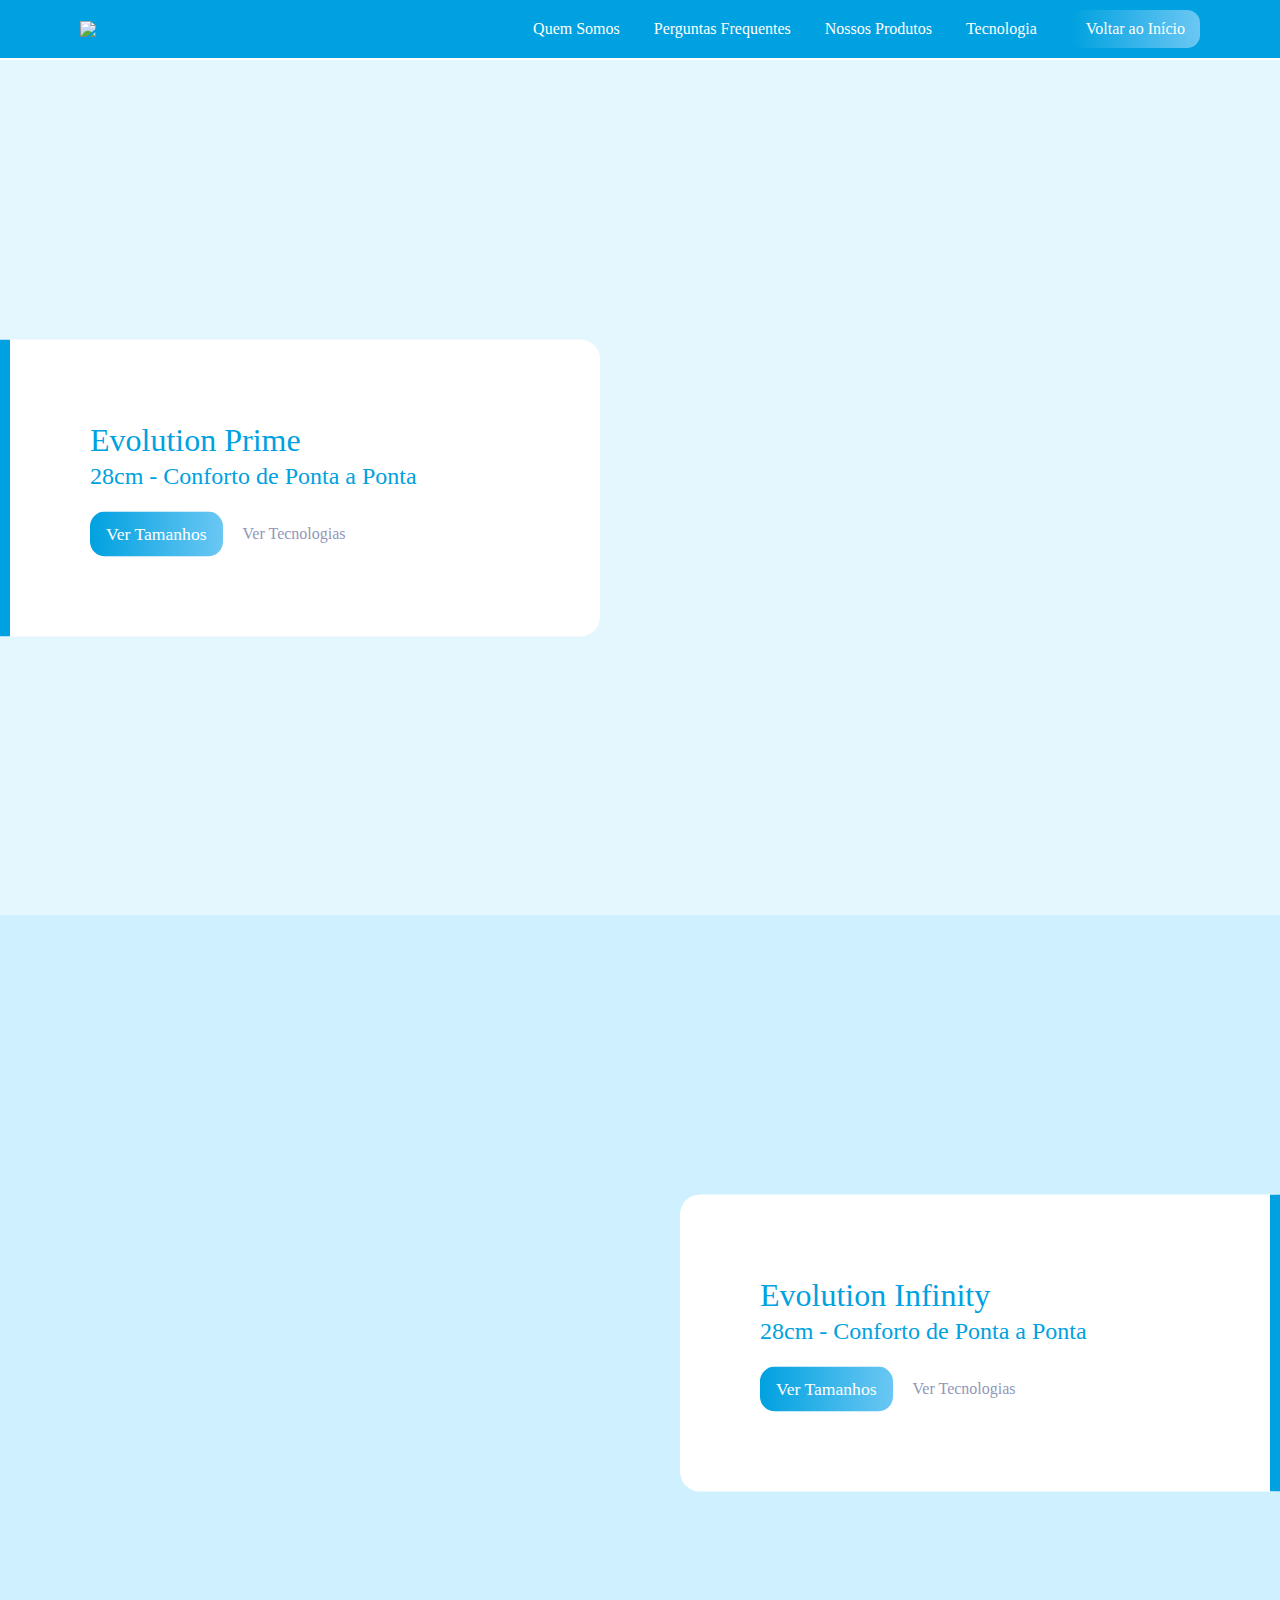
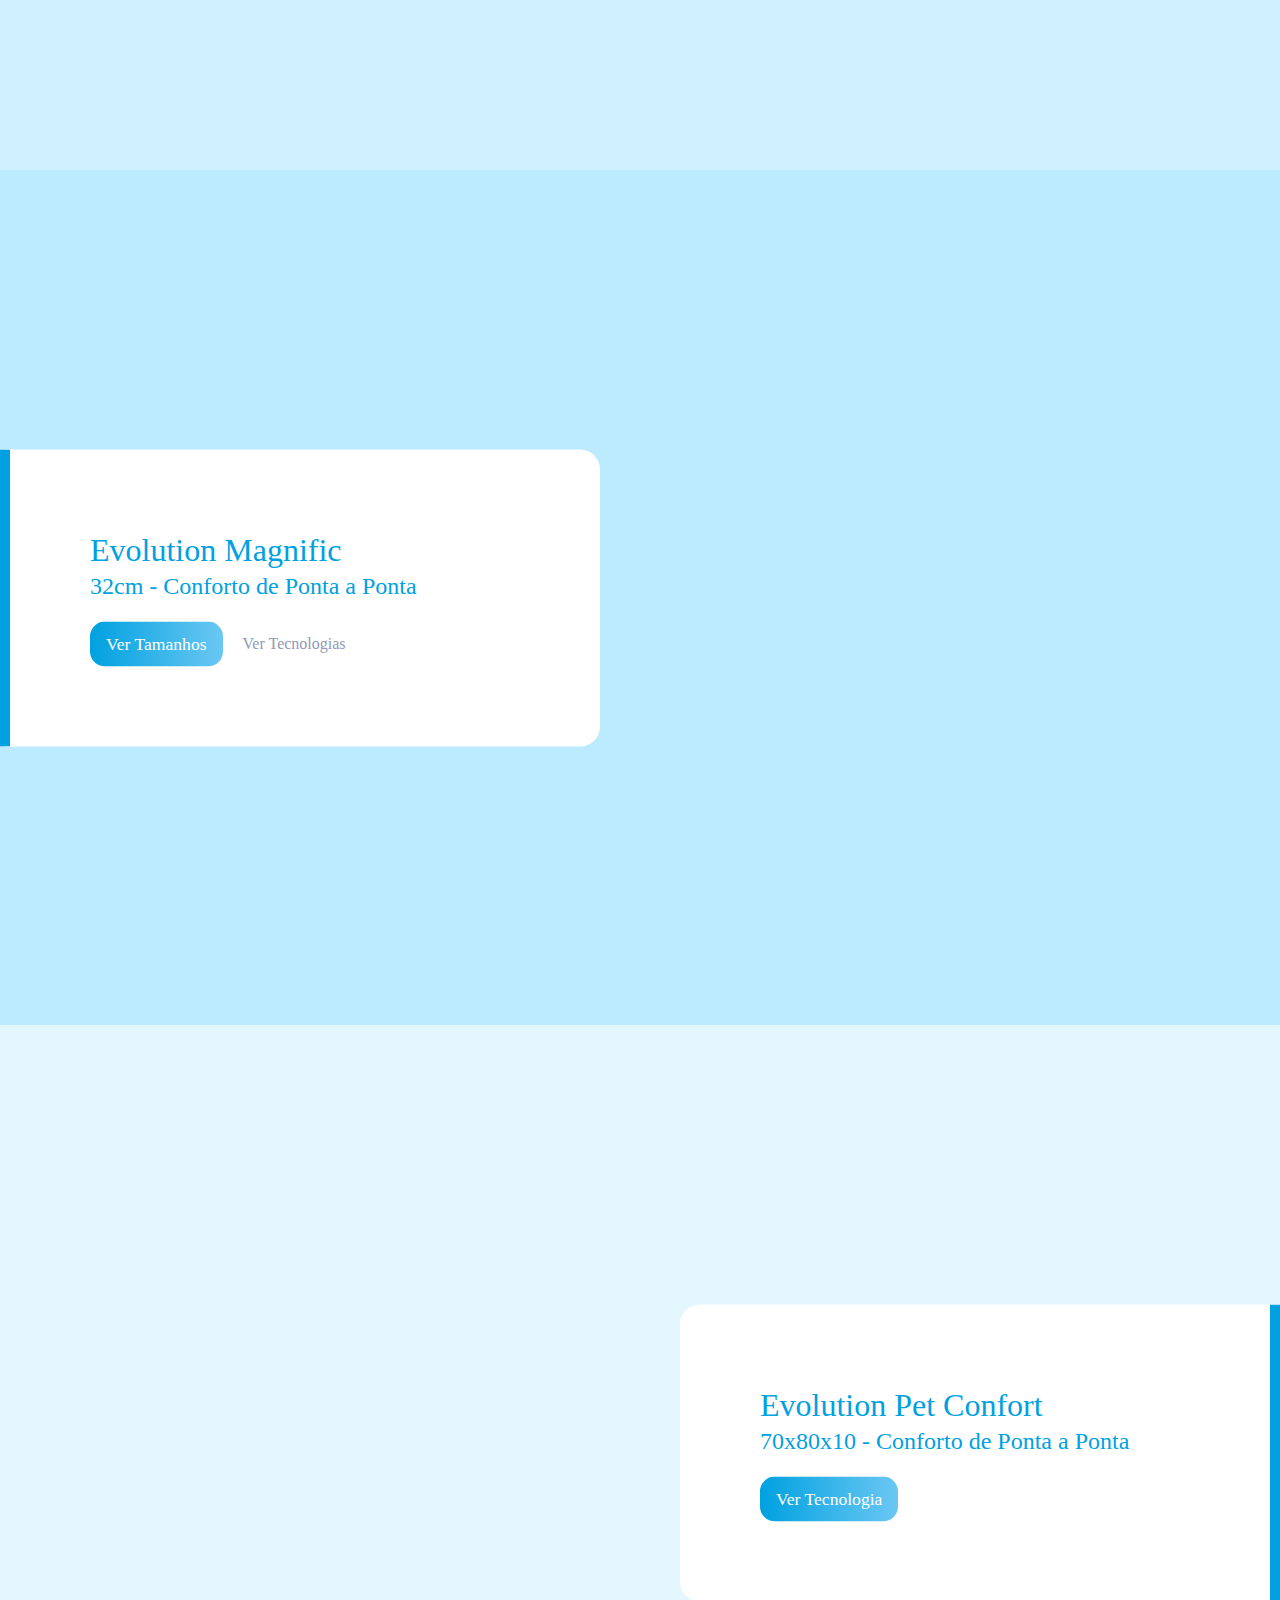
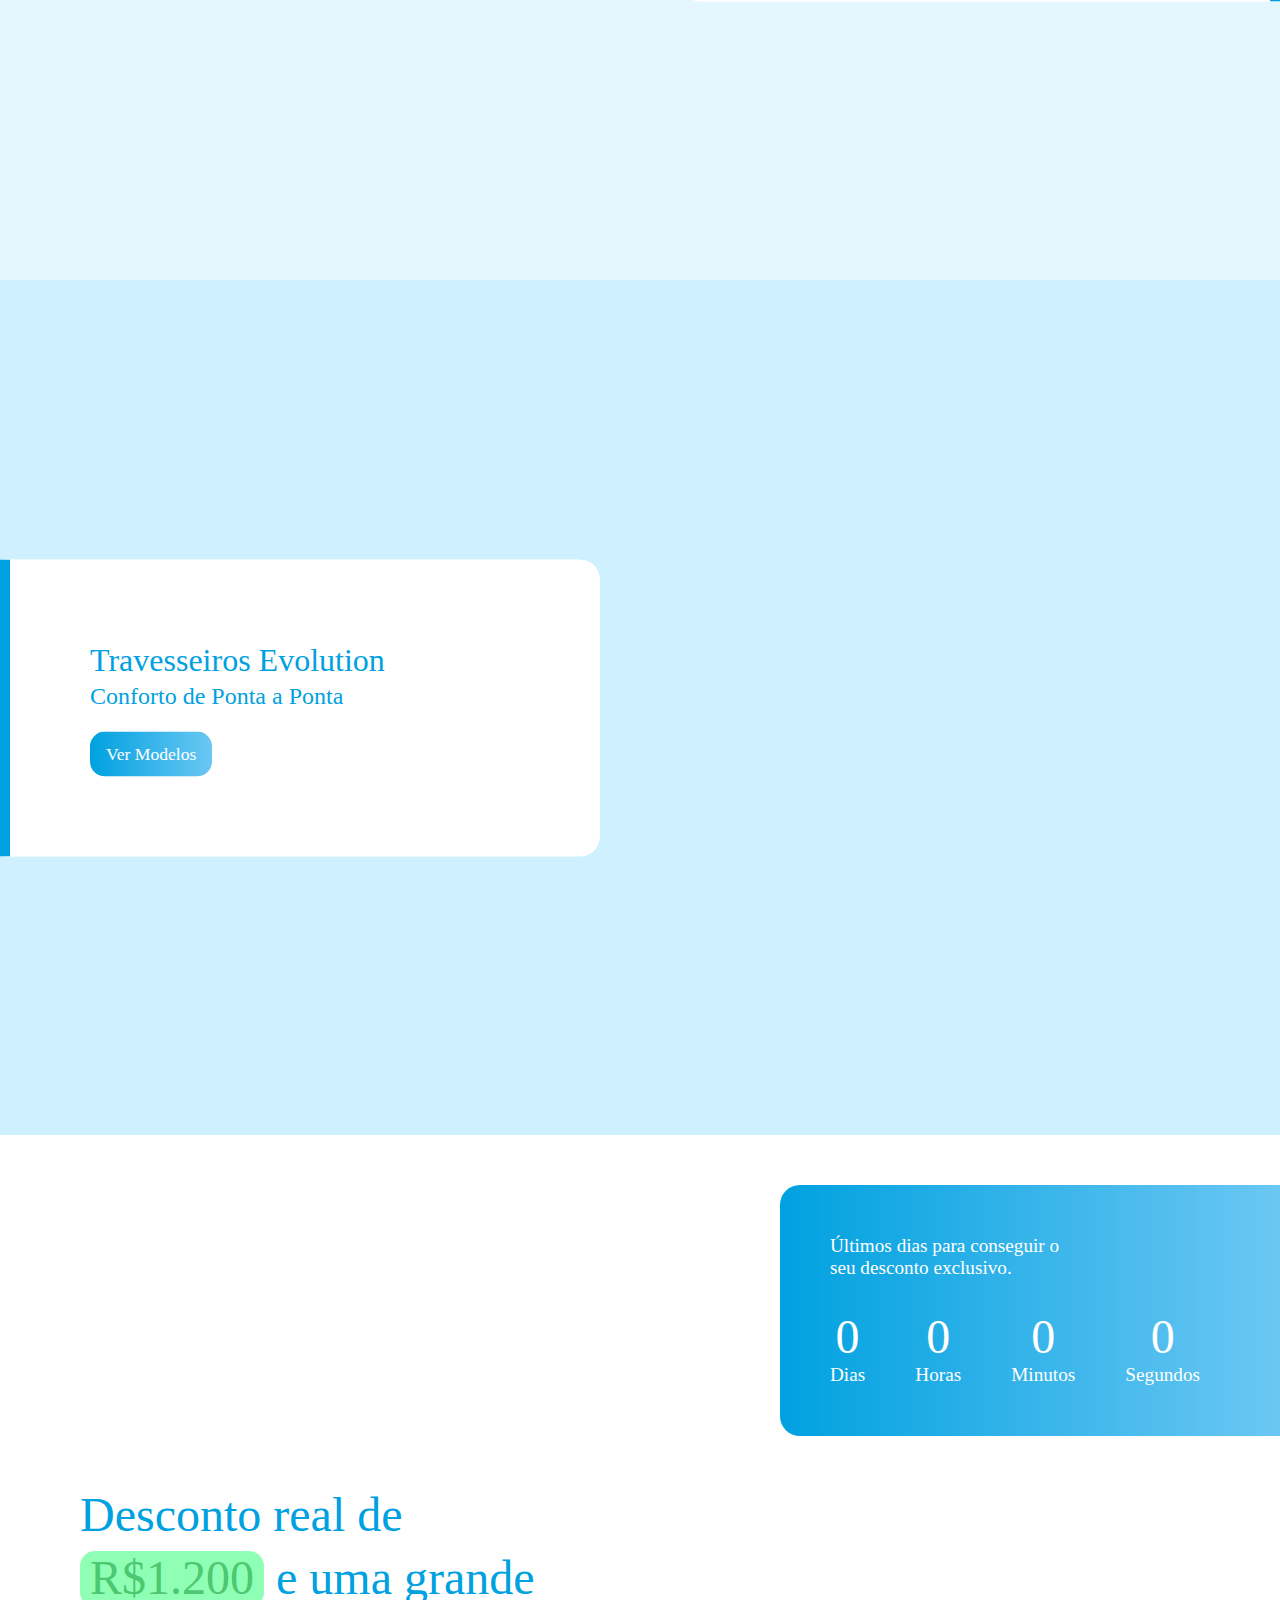
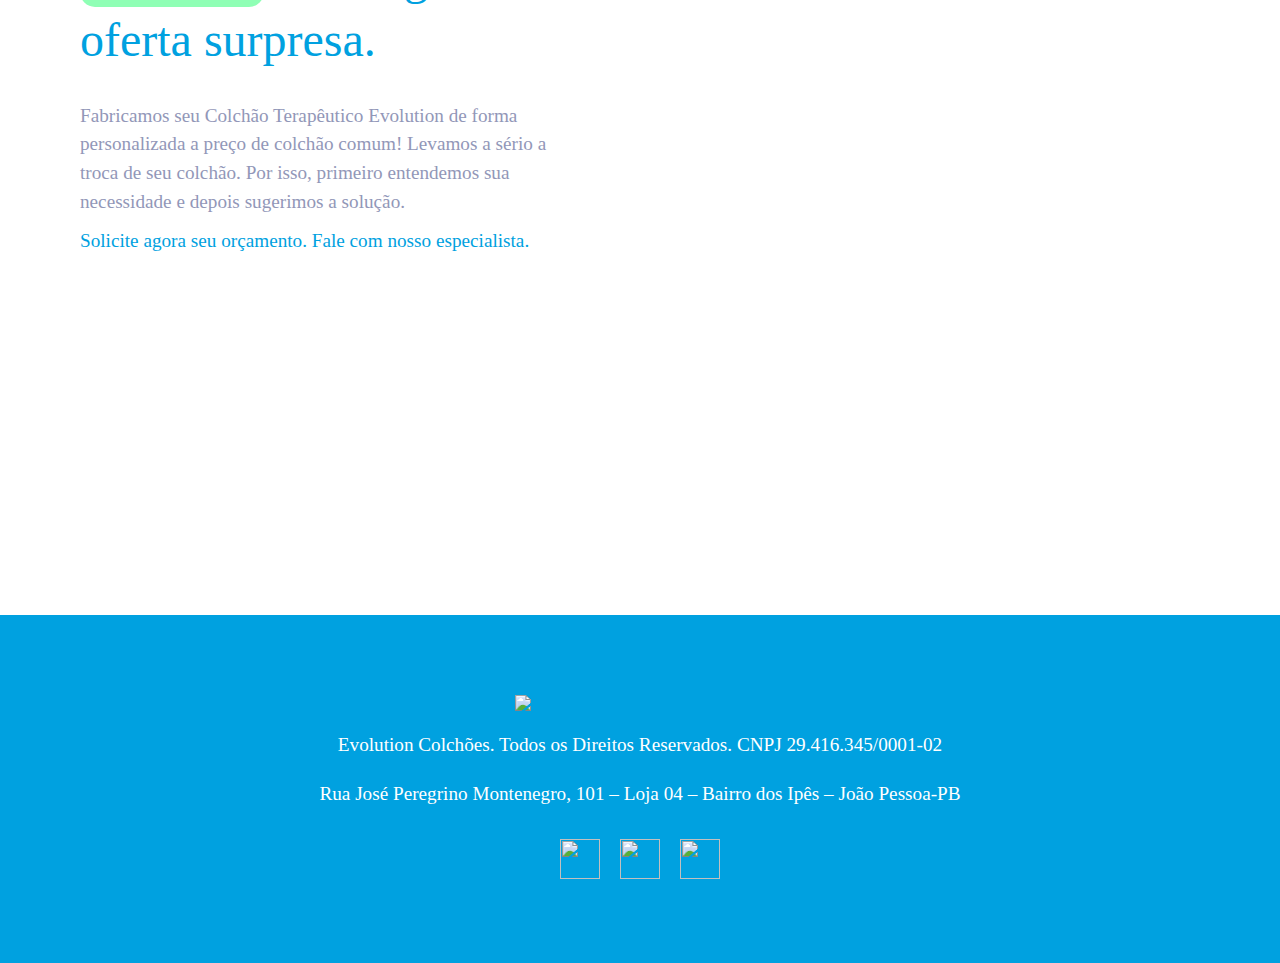
==== commit 84e9a94b: "Ajustes remoção de form!" ====
--- a/nossos-produtos/index.html
+++ b/nossos-produtos/index.html
@@ -278,41 +278,8 @@
     <!-- texto -->
     <div class="texto">
       <h2>Desconto real de <span>R$1.200</span> e uma grande oferta surpresa.</h2>
-      <!-- Form -->
-      <form action="https://evolutioncolchoes.us1.list-manage.com/subscribe/post?u=8d9a528542e42ee32735955de&amp;id=d7163b7b4b" method="post" id="mc-embedded-subscribe-form" name="mc-embedded-subscribe-form" class="validate" target="_blank" novalidate>
-        <!-- Nome -->
-        <label>Qual seu nome?</label>
-        <div class="input">
-          <img src="https://arquivos-evolution.nyc3.digitaloceanspaces.com/pages/index/icone-usuario-cinza.svg">
-          <input spellcheck="false" type="text" value="" name="FNAME" class="" id="mce-FNAME" placeholder="Digite seu nome aqui...">
-        </div>
-        <!-- Whatsapp -->
-        <label>Qual seu WhatsApp?</label>
-        <div class="input">
-          <img src="https://arquivos-evolution.nyc3.digitaloceanspaces.com/pages/index/icone-whatsapp-cinza.svg">
-          <input spellcheck="false" type="text" value="" name="LNAME" class="" id="mce-LNAME" placeholder="(99) 99999-9999">
-        </div>
-        <!-- Email -->
-        <label>Qual e-mail você mais usa?</label>
-        <div class="input">
-          <img src="https://arquivos-evolution.nyc3.digitaloceanspaces.com/pages/index/icone-email-cinza.svg">
-          <input spellcheck="false" type="email" value="" name="EMAIL" class="required email" id="mce-EMAIL" placeholder="email@email.com">
-        </div>
-        <!-- Respostas -->
-        <div id="mce-responses" class="clear">
-          <div class="response" id="mce-error-response" style="display:none"></div>
-          <div class="response" id="mce-success-response" style="display:none"></div>
-        </div>    
-        <!-- ID form -->
-        <div style="position: absolute; left: -5000px;" aria-hidden="true">
-          <input type="text" name="b_8d9a528542e42ee32735955de_d7163b7b4b" tabindex="-1" value="">
-        </div>
-        <!-- Button Enviar -->
-        <div class="clear">
-          <img src="https://arquivos-evolution.nyc3.digitaloceanspaces.com/pages/index/icone-seta-direita-branco.svg">
-          <input type="submit" value="Quero meu Desconto" name="subscribe" id="mc-embedded-subscribe" class="button">
-        </div>
-      </form>
+      <p>Fabricamos seu Colchão Terapêutico Evolution de forma personalizada a preço de colchão comum! Levamos a sério a troca de seu colchão. Por isso, primeiro entendemos sua necessidade e depois sugerimos a solução.</p>
+      <p><span>Solicite agora seu orçamento. Fale com nosso especialista.</span></p>
     </div>
     <!-- imagem -->
     <div class="imagem">
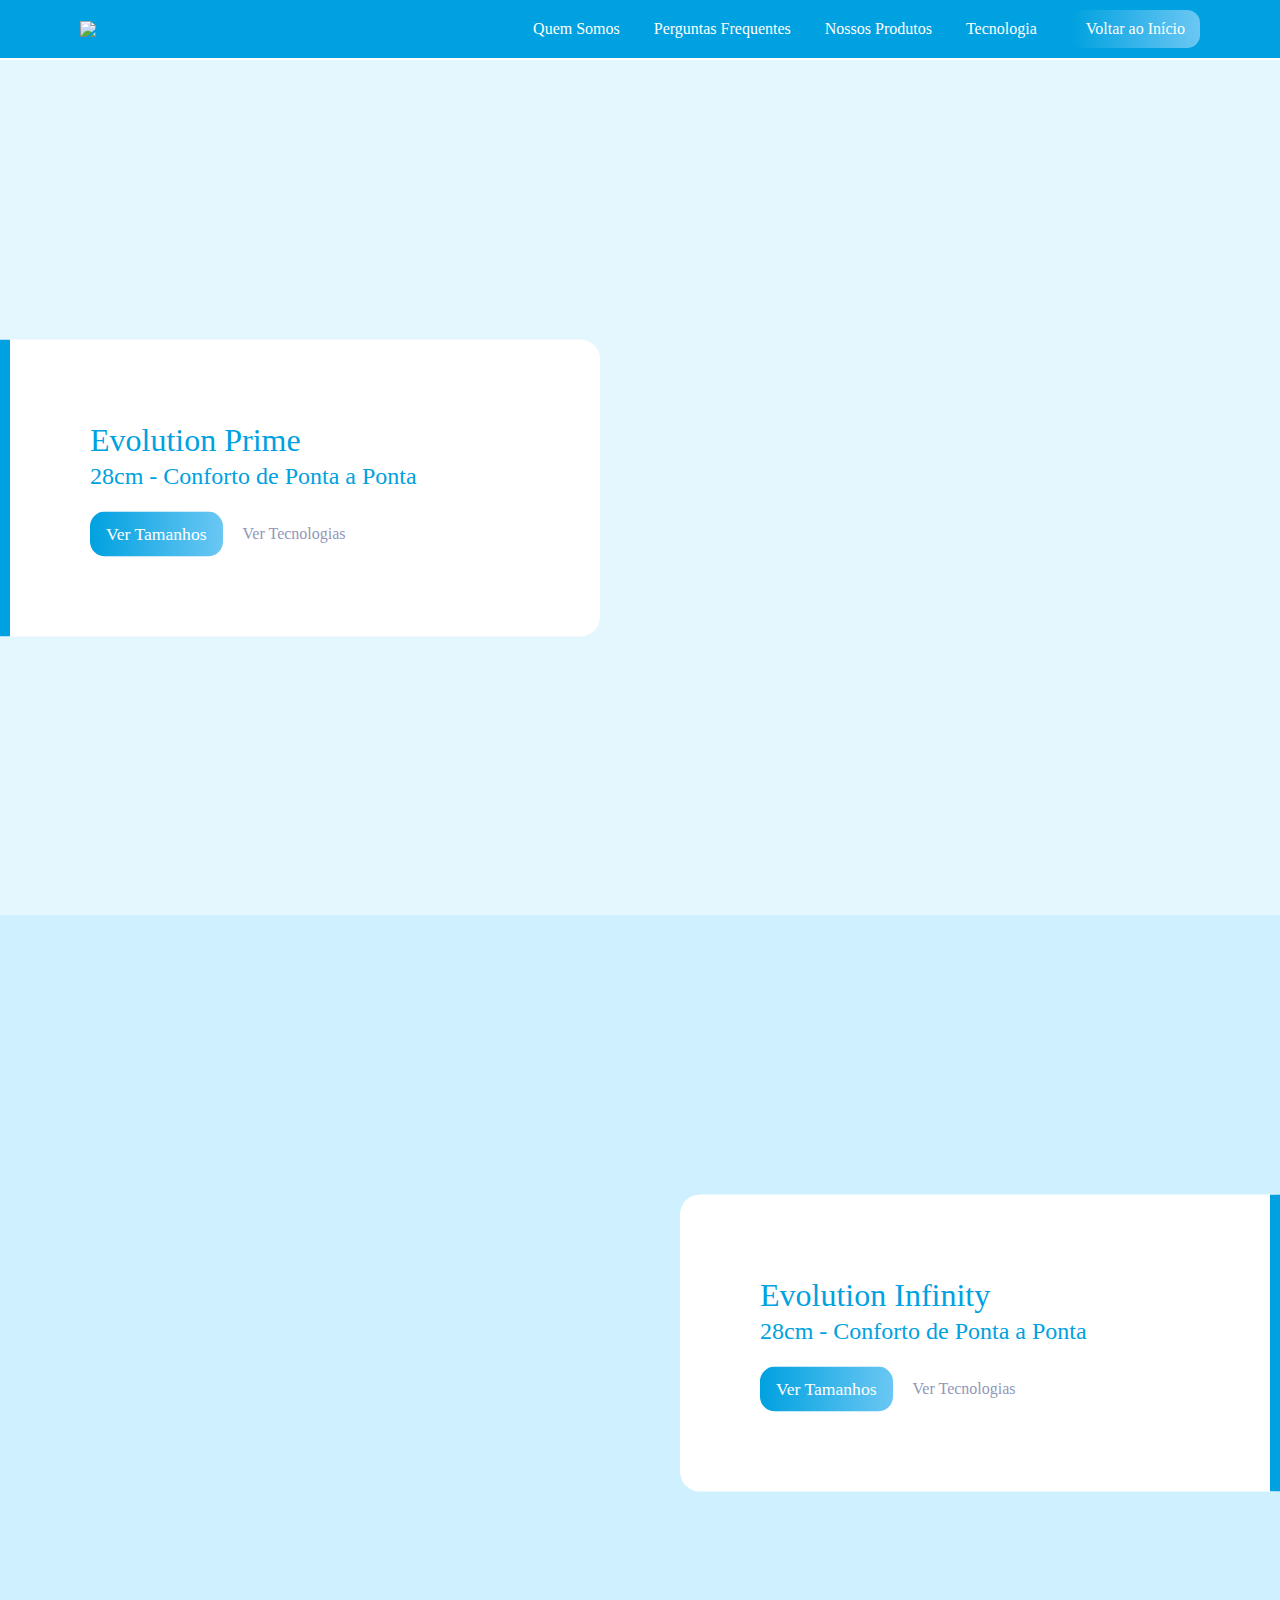
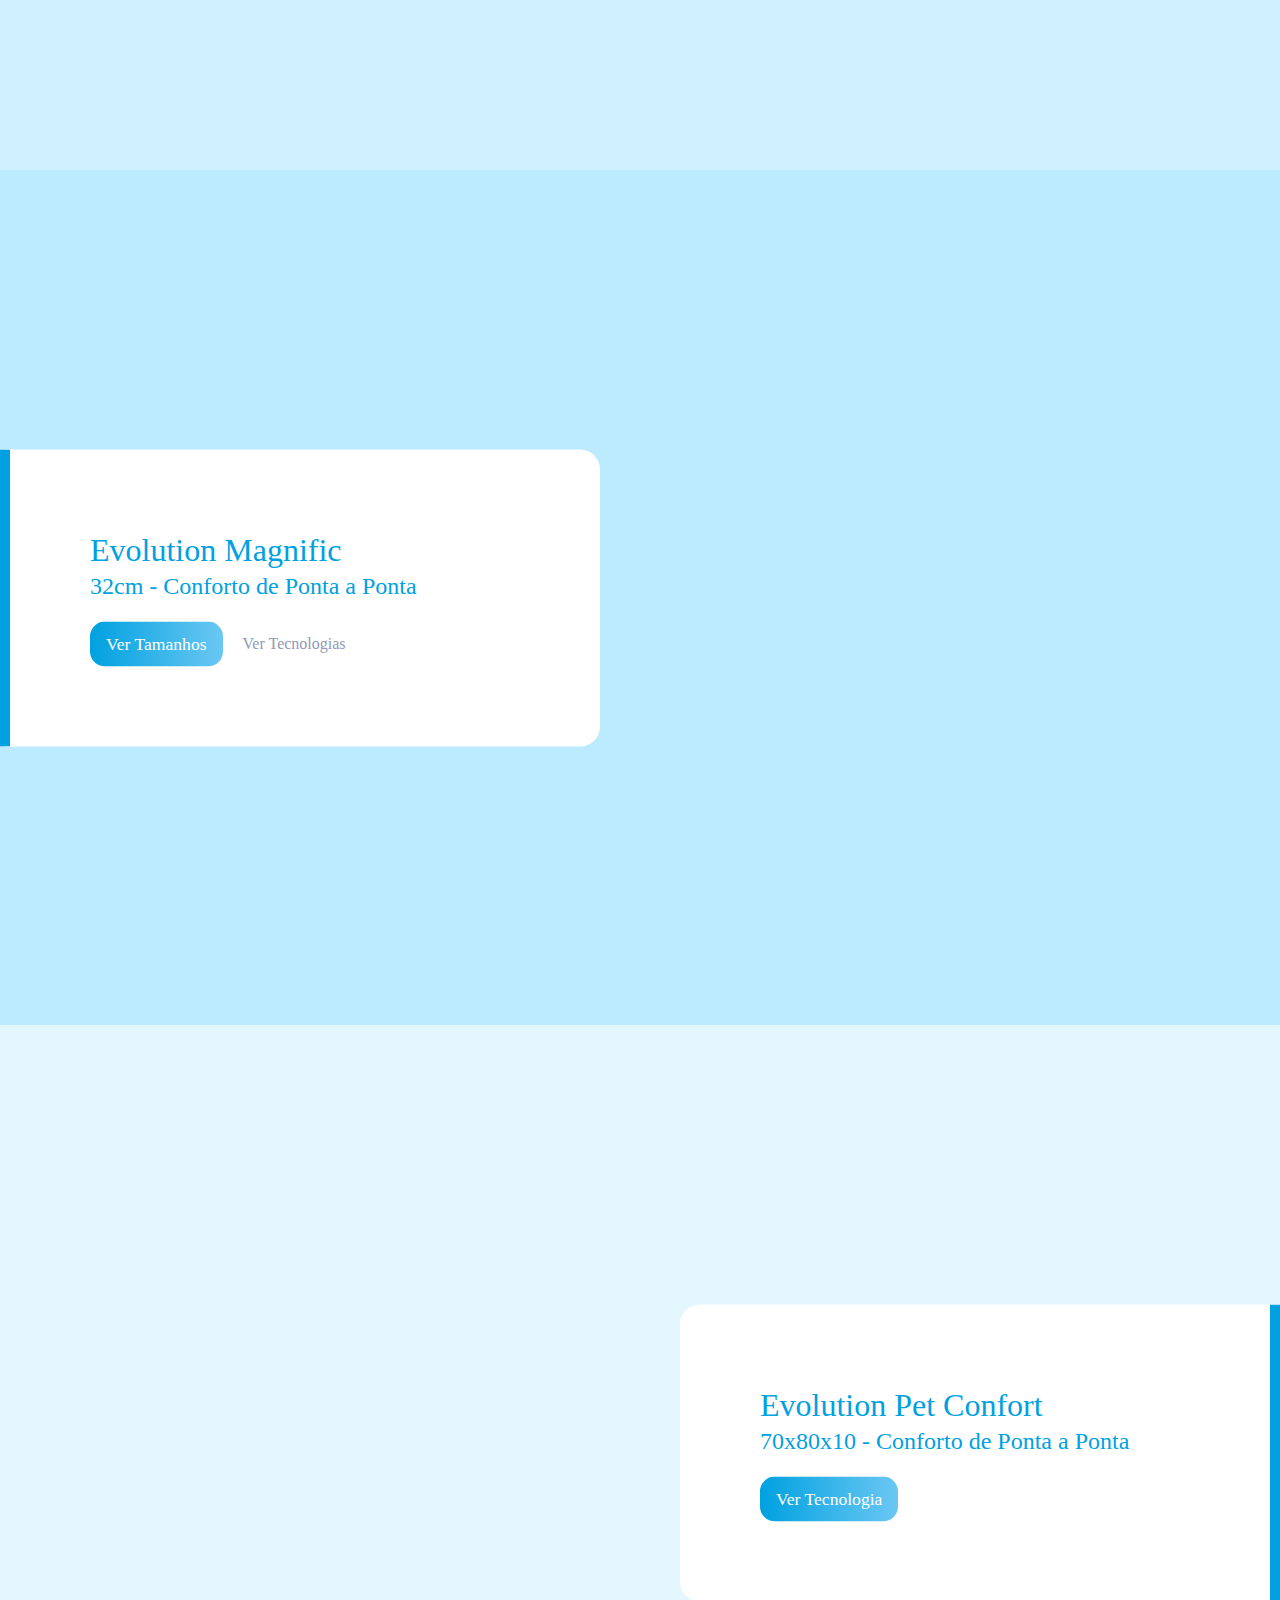
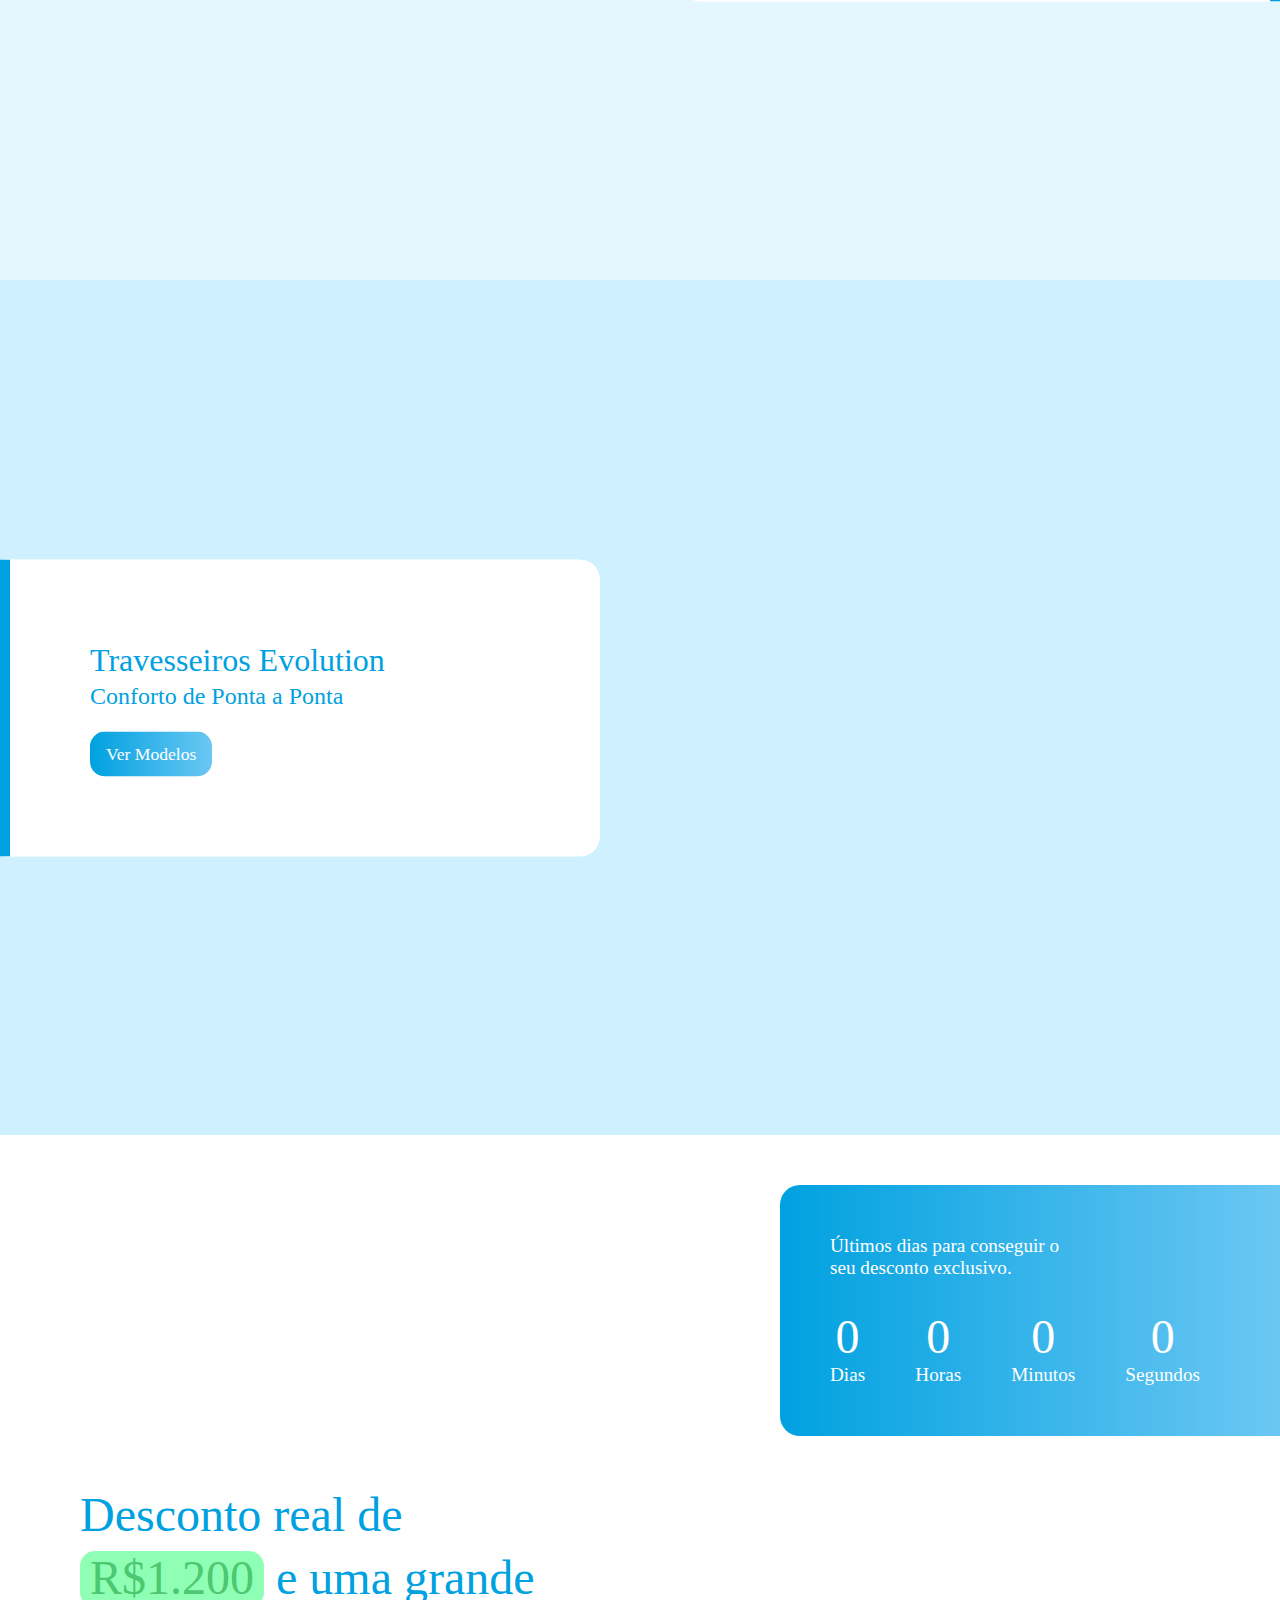
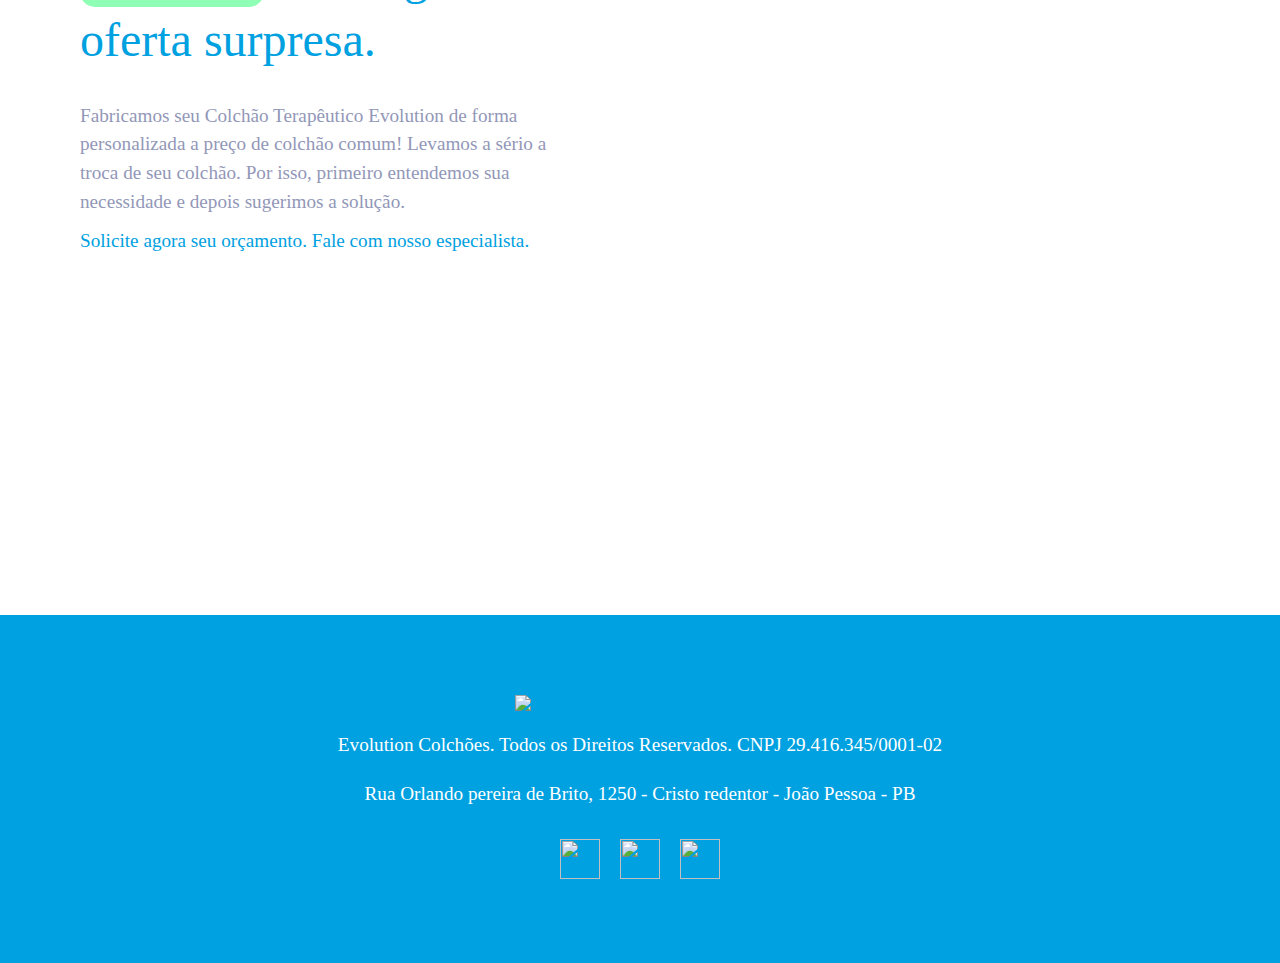
==== commit eb12dae9: "Ajustes evolution" ====
--- a/nossos-produtos/index.html
+++ b/nossos-produtos/index.html
@@ -313,7 +313,7 @@
   <footer>
     <img src="https://arquivos-evolution.nyc3.digitaloceanspaces.com/pages/index/evolution-colchoes-logo.svg">
     <p>Evolution Colchões. Todos os Direitos Reservados. CNPJ 29.416.345/0001-02</p>
-    <p>Rua José Peregrino Montenegro, 101 – Loja 04 – Bairro dos Ipês – João Pessoa-PB</p>
+    <p>Rua Orlando pereira de Brito, 1250 - Cristo redentor - João Pessoa - PB</p>
     <div class="botoes">
       <button type="button" data-url-externa="https://www.facebook.com/EvolutionColchoes"><img src="https://arquivos-evolution.nyc3.digitaloceanspaces.com/pages/index/icone-facebook-branco.svg"></button>
       <button type="button" data-url-externa="https://www.instagram.com/evolutioncolchoes"><img src="https://arquivos-evolution.nyc3.digitaloceanspaces.com/pages/index/icone-instagram-branco.svg"></button>
@@ -344,6 +344,9 @@
     <img height="1" width="1" style="display:none" src="https://www.facebook.com/tr?id=2837335056548661&ev=PageView&noscript=1"/>
   </noscript>
 
+  <!-- Chat Online -->
+  <script type="text/javascript">(function(n,r,l,d){try{var h=r.head||r.getElementsByTagName("head")[0],s=r.createElement("script");s.setAttribute("type","text/javascript");s.setAttribute("src",l);n.neuroleadId=d;h.appendChild(s);}catch(e){}})(window,document,"https://cdn.leadster.com.br/neurolead/neurolead.min.js", 20906);</script>
+
   <!-- Google Tag Manager -->
   <script>
     (function(w,d,s,l,i){w[l]=w[l]||[];w[l].push({'gtm.start':
@@ -356,10 +359,5 @@
     <iframe src="https://www.googletagmanager.com/ns.html?id=GTM-PZLCC2M" height="0" width="0" style="display:none;visibility:hidden"></iframe>
   </noscript>
 
-  <!-- Neurologic -->
-  <script type="text/javascript">
-    (function(n,r,l,d){try{var h=r.head||r.getElementsByTagName("head")[0],s=r.createElement("script");s.setAttribute("type","text/javascript");s.setAttribute("src",l);n.neuroleadId=d;h.appendChild(s);}catch(e){}})(window,document,"https://cdn.neurologic.com.br/neurolead/neurolead.min.js", 20906);
-  </script>
-
 </body>
 </html>
